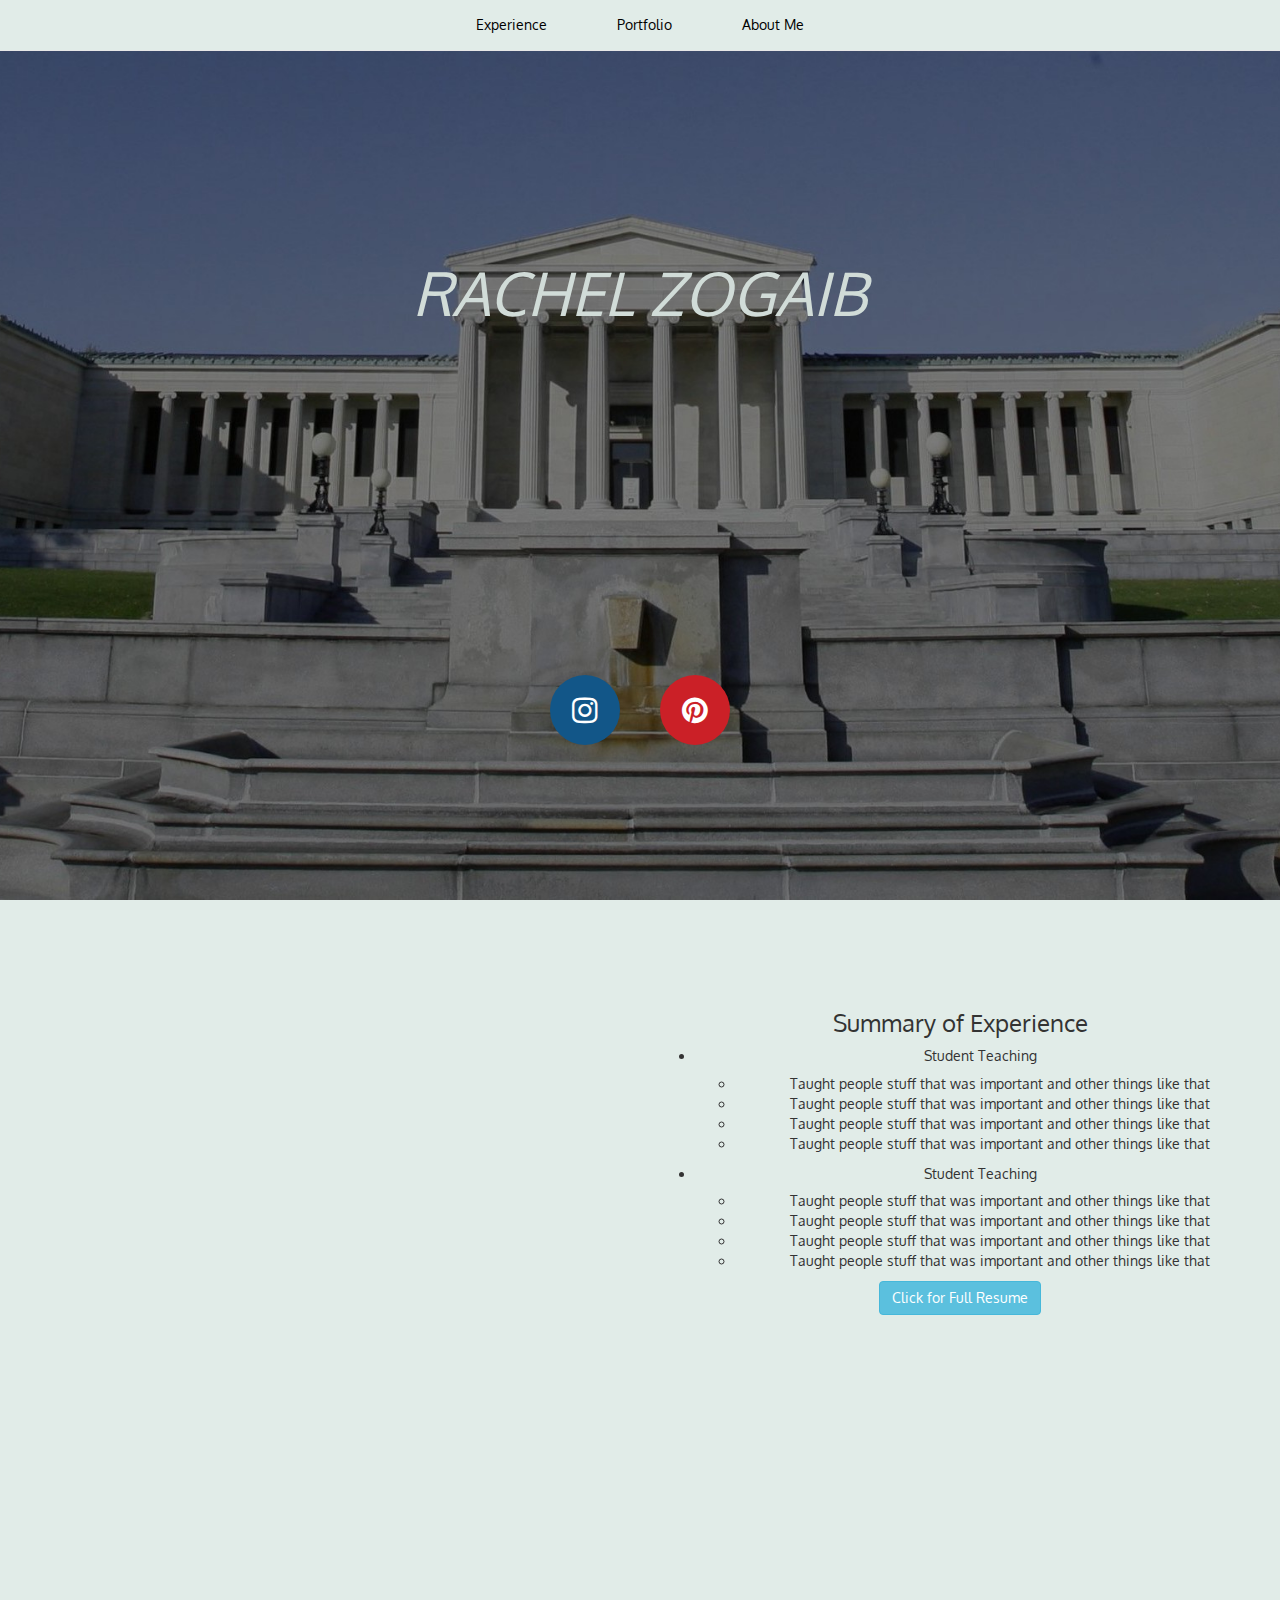
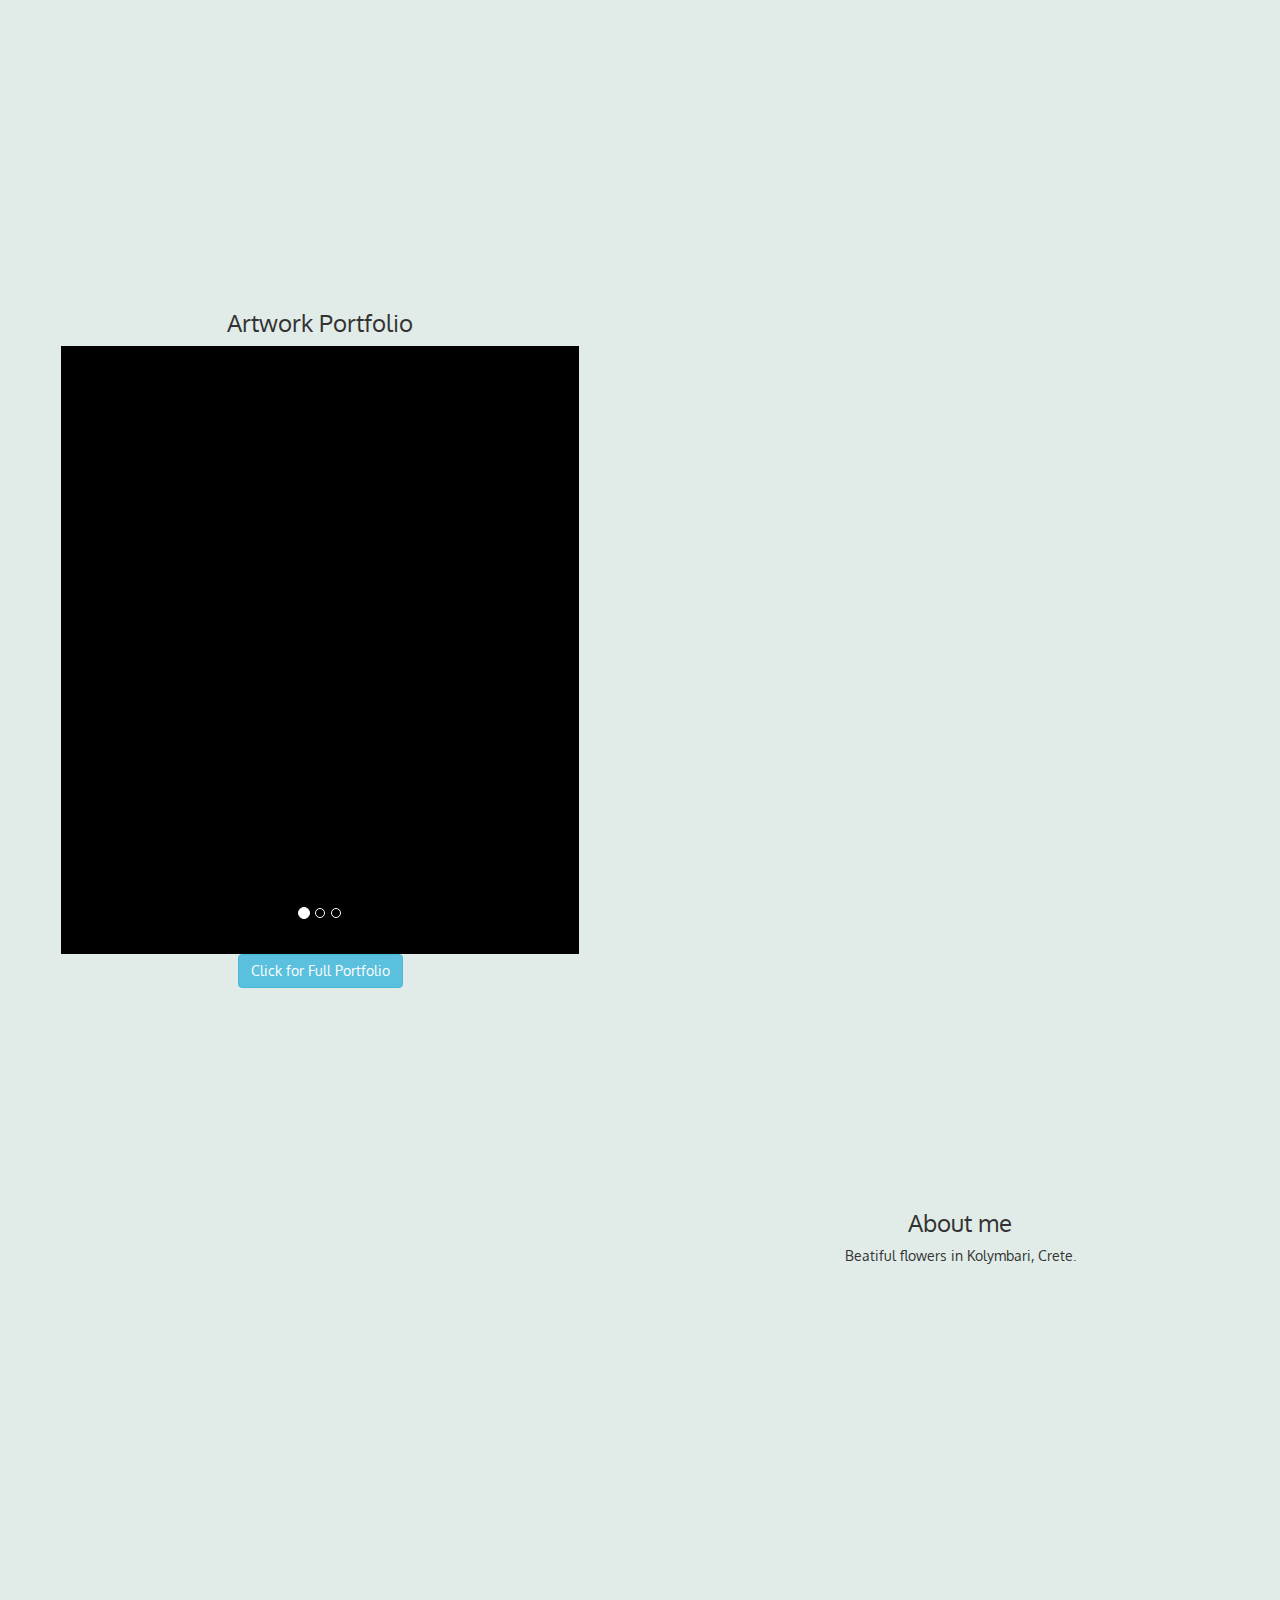
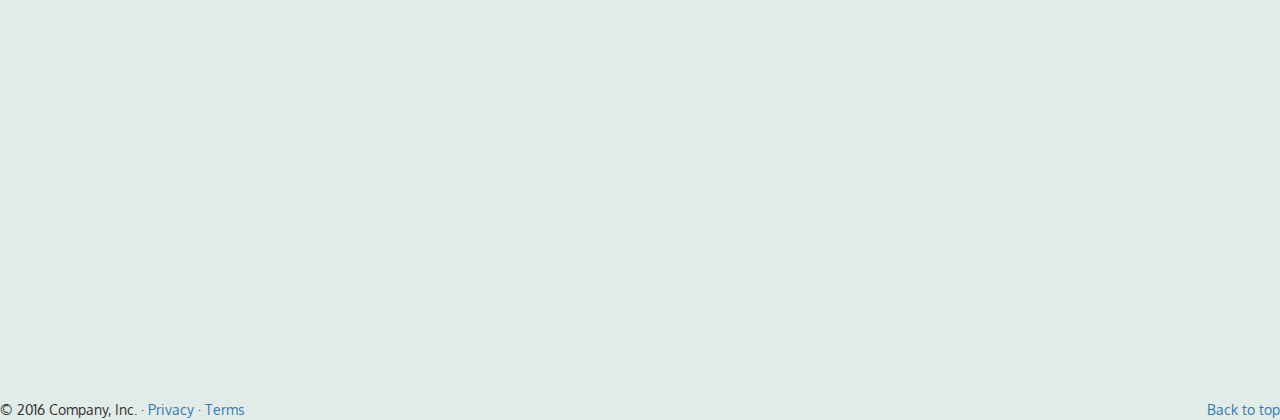
==== index.html @ 1dccd123 "asdf" ====
<!DOCTYPE html>
<html>
    <head>
        <meta charset="utf-8">
        <meta http-equiv="X-UA-Compatible" content="IE=edge">
        <meta name="viewport" content="width=device-width, initial-scale=1">
        <!-- The above 3 meta tags *must* come first in the head; any other head content must come *after* these tags -->
        <title>Rachel Zogaib</title>

        <!-- Bootstrap -->
        <link href="css/bootstrap.min.css" rel="stylesheet">
        <link href="css/main.css" rel="stylesheet">
        <link href="https://fonts.googleapis.com/css?family=Oxygen" rel="stylesheet">
        <link rel="stylesheet" href="https://cdnjs.cloudflare.com/ajax/libs/font-awesome/4.7.0/css/font-awesome.min.css">

    </head>

    <body>
        <nav class="navbar navbar-default navbar-fixed-top">
          <div class="container">
            <div id="navbar" class="navbar-collapse collapse">
                <ul class="nav navbar-nav">
                    <li><a href="#experience">Experience</a></li>
                    <li><a href="#portfolio">Portfolio</a></li>
                    <li><a href="#about">About Me</a></li>
                </ul>
            </div>
          </div>
        </nav>
        <div class="title-page">
            <div class="title-text"><i>RACHEL ZOGAIB</i></div>
            <div class="social-media">
                <a href="https://www.instagram.com/rachelzogaib/" class="fa fa-instagram"></a>
                <a href="https://www.pinterest.com/rachelzogaib/" class="fa fa-pinterest"></a>
            </div> 
        </div>

        <div class="separator col-md-10"></div>

        <div class="cd-fixed-bg cd-bg-1 col-md-6"></div>

        <div class="descriptions teaching-text col-md-6" id="experience">
            <h3>Summary of Experience</h3>
            <ul>
                <li>
                    <h5>Student Teaching</h5>
                    <ul>
                        <li>Taught people stuff that was important and other things like that</li>
                        <li>Taught people stuff that was important and other things like that</li>
                        <li>Taught people stuff that was important and other things like that</li>
                        <li>Taught people stuff that was important and other things like that</li>
                    </ul>
                </li>
                <li>
                    <h5>Student Teaching</h5>
                    <ul>
                        <li>Taught people stuff that was important and other things like that</li>
                        <li>Taught people stuff that was important and other things like that</li>
                        <li>Taught people stuff that was important and other things like that</li>
                        <li>Taught people stuff that was important and other things like that</li>
                    </ul>
                </li>
            </ul>
            <a href="media/aResume.pdf" class="btn btn-info resume" role="button">Click for Full Resume</a>
        </div>

        <div class="separator col-md-10"></div>

        <div class="cd-fixed-bg cd-bg-2 col-md-6" id="portfolio"></div>

        <div class="artwork-text col-md-6">
            <h3>Artwork Portfolio</h3>
            <div id="myCarousel" class="carousel slide" data-ride="carousel">
              <ol class="carousel-indicators">
                <li data-target="#myCarousel" data-slide-to="0" class="active"></li>
                <li data-target="#myCarousel" data-slide-to="1"></li>
                <li data-target="#myCarousel" data-slide-to="2"></li>
              </ol>

              <!-- Wrapper for slides -->
              <div class="carousel-inner" role="listbox">
                <div class="item active">
                  <img class="slider-image" src="images/artwork.jpg">
                </div>

                <div class="item">
                  <img class="slider-image" src="images/artwork1.jpg">
                </div>

                <div class="item">
                  <img class="slider-image" src="images/artwork2.jpg">
                </div>
              </div>
            </div>
            <a href="portfolio.html" class="btn btn-info portfolio" role="button">Click for Full Portfolio</a>
        </div>

        <div class="separator col-md-10"></div>

        <div class="cd-fixed-bg cd-bg-3 col-md-6"></div>

        <div class="bio-text col-md-6" id="about">
            <h3>About me</h3>
            <p>Beatiful flowers in Kolymbari, Crete.</p>
        </div>

        
        <footer>
            <p class="pull-right"><a href="#">Back to top</a></p>
            <p>&copy; 2016 Company, Inc. &middot; <a href="#">Privacy</a> &middot; <a href="#">Terms</a></p>
        </footer>

        </div> 

        <!-- jQuery (necessary for Bootstrap's JavaScript plugins) -->
        <script src="https://ajax.googleapis.com/ajax/libs/jquery/1.12.4/jquery.min.js"></script>
        <script src="https://npmcdn.com/tether@1.2.4/dist/js/tether.min.js"></script>
        <!-- Include all compiled plugins (below), or include individual files as needed -->
        <script src="js/bootstrap.min.js"></script>
        <script src="js/main.js"></script>

    </body>

</html>
---- css/main.css ----
body, html {
    /* important */
    height: 100%;
    font-family: 'Oxygen', sans-serif;
    background-color: #E1ECE8;
}

.navbar .navbar-default .navbar-fixed-top{
    background-color: #E1ECE8 !important;
    border: 0px;
}

.container {
    width: 100% !important; 
    background-color: #E1ECE8 !important;
}

.navbar .navbar-collapse {
    background-color: #E1ECE8 !important;;
  text-align: center;
}

.navbar .navbar-nav {
    background-color: #E1ECE8 !important;;
  display: inline-block;
  float: none;
  vertical-align: top;
}

.nav li a {
    color: #000 !important;
    margin-left: 20px;
    margin-right: 20px;
}

.resume {
    bottom: 0;
 
}

.title-page {
    background: url("../images/albright-knox.jpg") no-repeat center;
    background-size: cover;
    background-attachment: fixed;
    width: 100%;
    height: 100%;
    position: relative;
}

.title-text {
  position: absolute;
  font-size: 60px;
  color: #d1dCd8;
  top: 50%; left: 50%;
  transform: translate(-50%,-50%);
  text-align: center;
  width: 100%;
  height: 400px;
}


.separator {
    width: 100%;
    height: 10%;
    background-color: #E1ECE8;
    position: relative;
}

.descriptions {
    height: 100%;
}


.cd-fixed-bg {
    background-size: contain;
    background-attachment: fixed;
    background-repeat: no-repeat;
    width: 50%;
    height: 90%;
}
 
.cd-fixed-bg.cd-bg-1 {
    background-image: url("../images/teaching.jpg");
    float: left;
}

.cd-fixed-bg.cd-bg-2 {
    background-image: url("../images/artwork.jpg");
    float: right;
}

.cd-fixed-bg.cd-bg-3 {
    background-image: url("../images/biography.jpg");
    float: left;
}

.teaching-text {
    float: right;
    text-align: center;
    height: 90%;
}

.artwork-text {
    float: left;
    text-align: center;
    height: 90%;
}

.bio-text {
    float: right;
    text-align: center;
    height: 90%;
}

#myCarousel {
    height: 75%;
    width: 85%;
    margin: 0 auto;
    background-color: #000;
    padding-bottom: 10px;
}

.carousel-inner {
     height: auto;
     width: inherit;
}

.carousel img {
  position: absolute;
  top: 0;
  left: 0;
  min-width: 100%;
  height: 500px;
  max-width: none;
}

.cd-scrolling-bg {
    min-height: 100%;
}

.social-media {
    position: absolute;
    width: 100%;
    bottom: 0;
    display: flex;
    justify-content: center;
    padding-bottom: 150px;
}

.fa {
  padding: 20px;
  font-size: 30px !important;;
  width: 70px;
  text-align: center;
  text-decoration: none;
  margin: 5px 20px;
  border-radius: 50%;
}

.fa:hover {
    opacity: 0.7;
    text-decoration: none !important;
    color: #fff;
}


.fa-instagram {
  background: #125688;
  color: white;
}

.fa-pinterest {
  background: #cb2027;
  color: white;
}
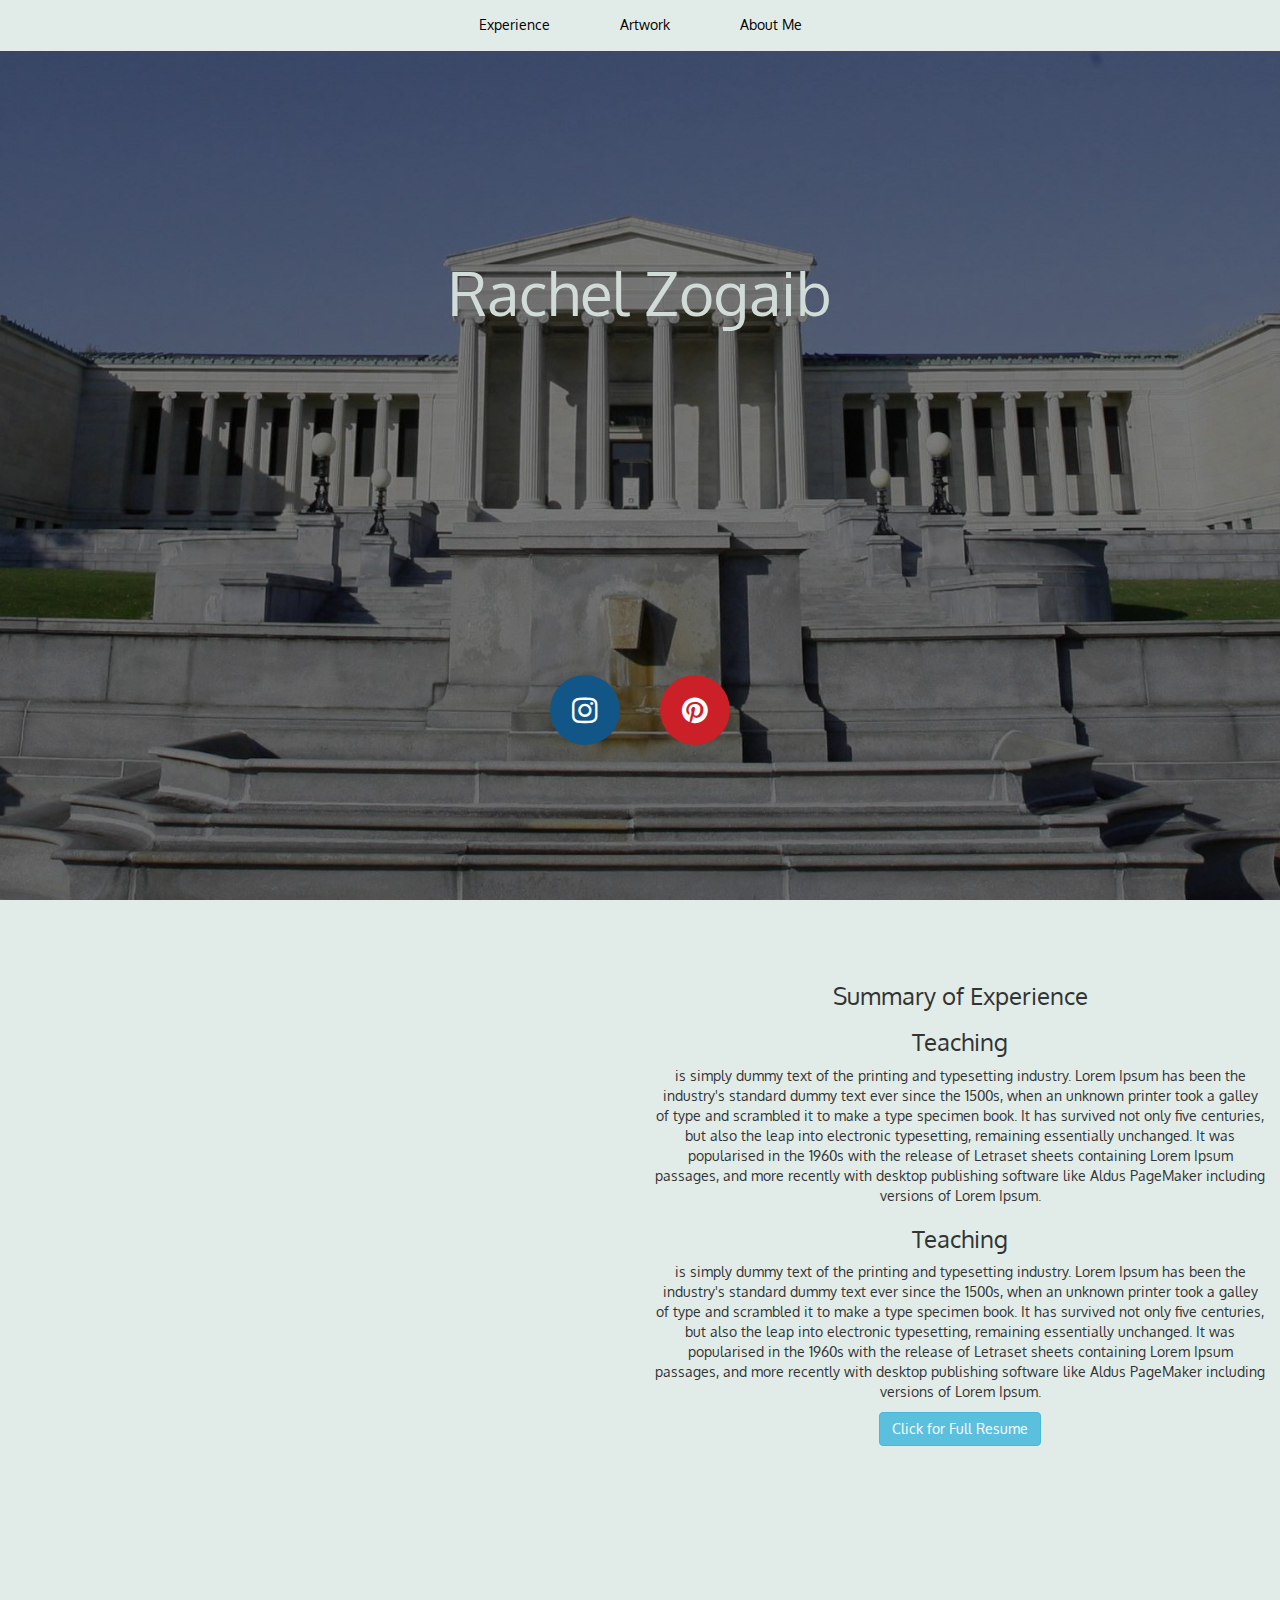
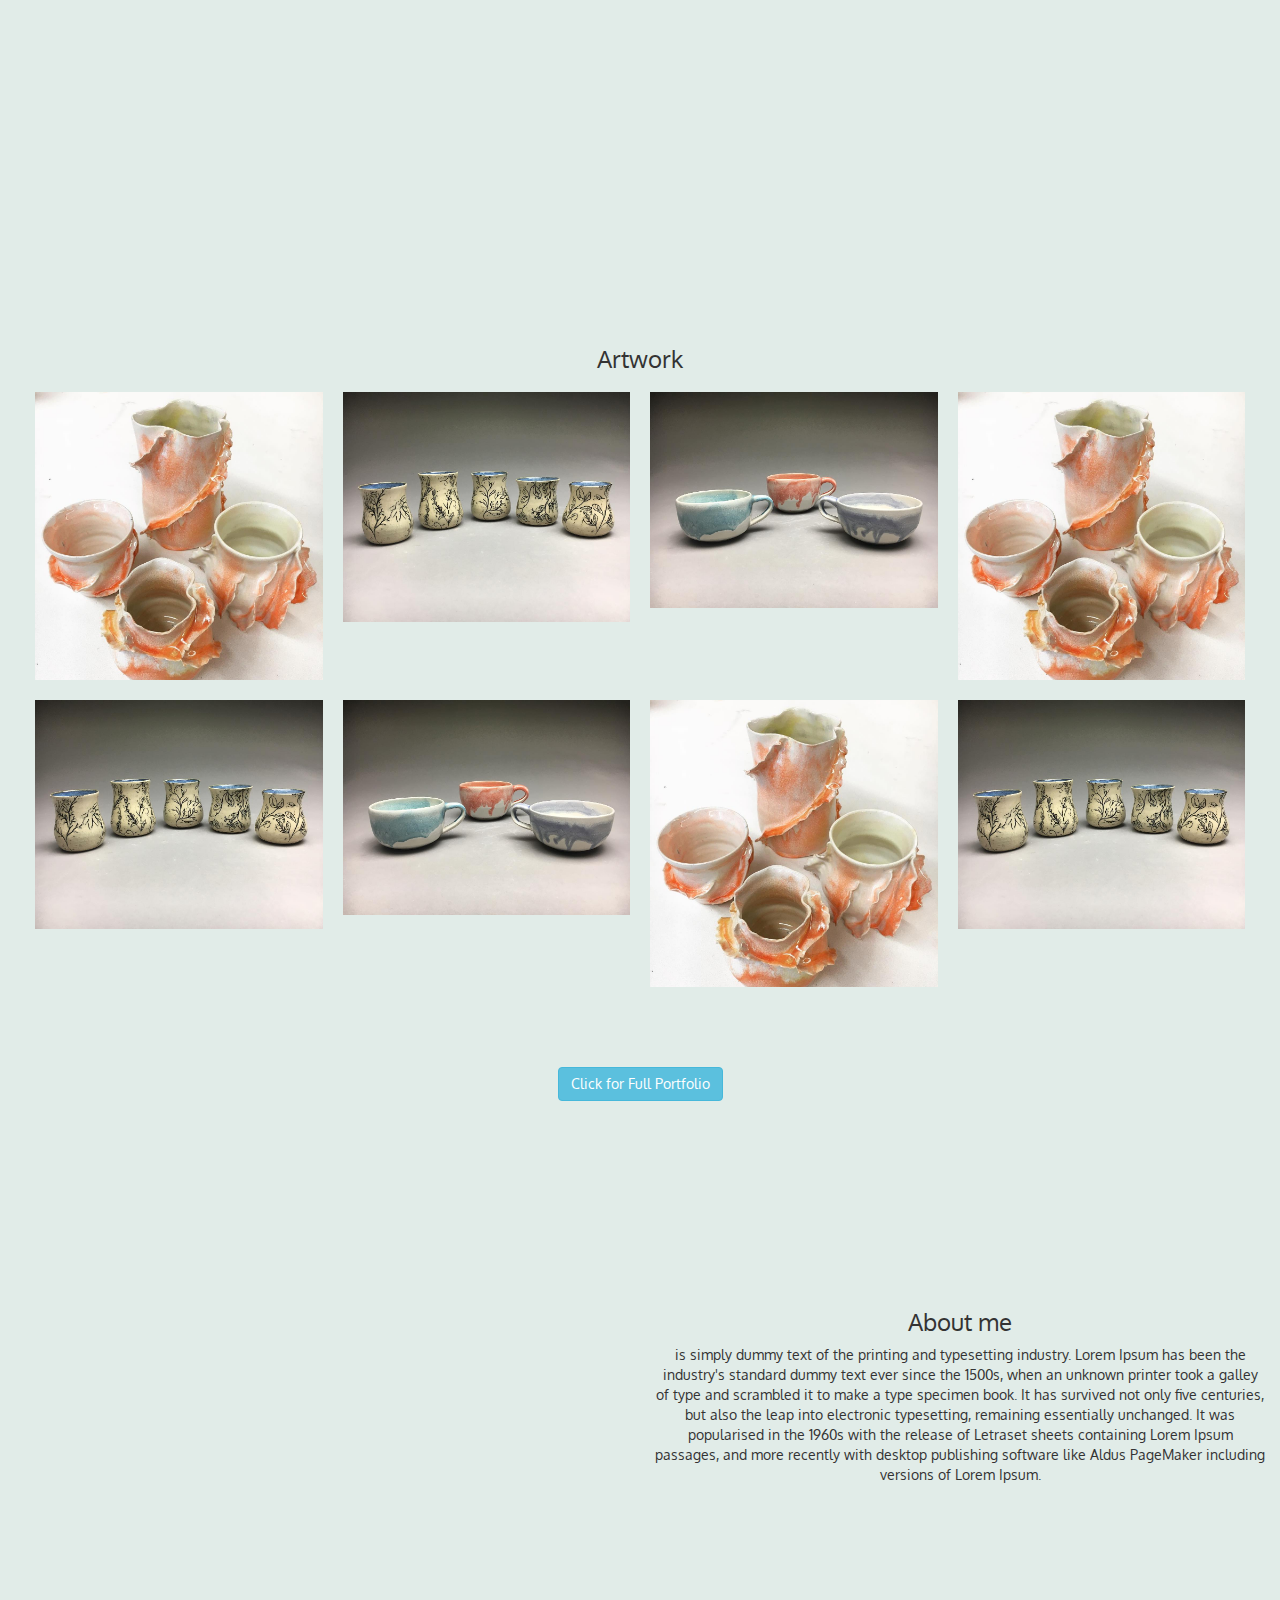
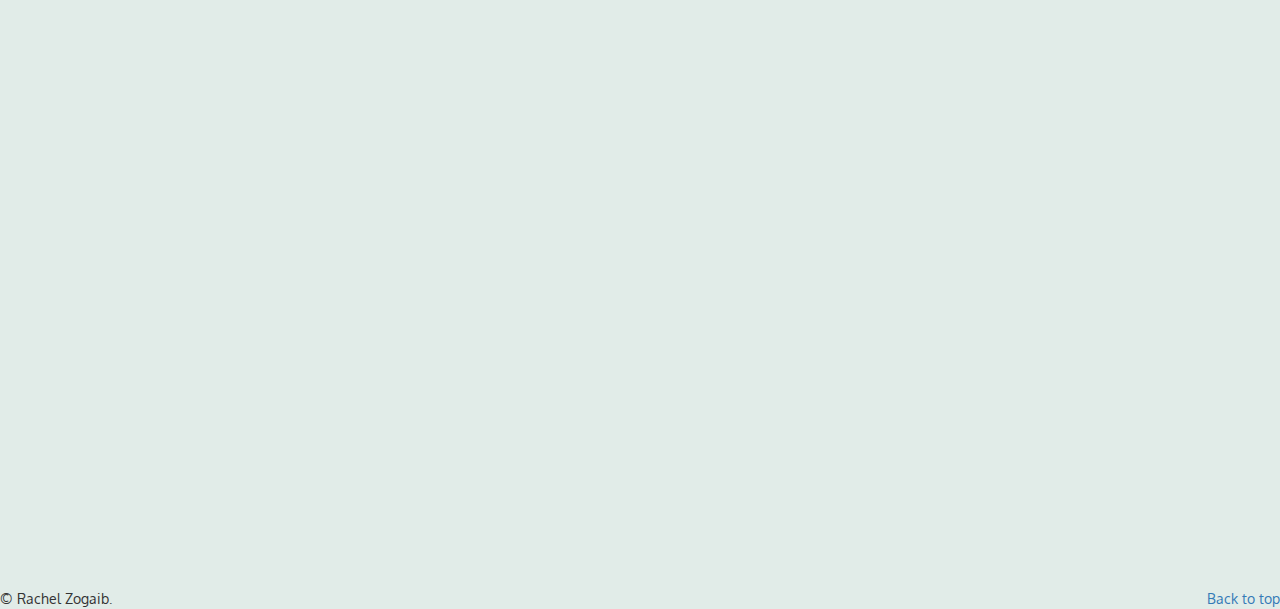
==== commit 8927ee2f: "less-rough draft" ====
--- a/index.html
+++ b/index.html
@@ -15,108 +15,121 @@
 
     </head>
 
-    <body>
-        <nav class="navbar navbar-default navbar-fixed-top">
+    <body id="page-top" data-spy="scroll" data-target=".navbar-fixed-top" class="no-touch">
+        <nav class="navbar navbar-default navbar-fixed-top" role="navigation">
           <div class="container">
-            <div id="navbar" class="navbar-collapse collapse">
+            <div id="navbar" class="navbar-collapse collapse page-scroll">
                 <ul class="nav navbar-nav">
-                    <li><a href="#experience">Experience</a></li>
-                    <li><a href="#portfolio">Portfolio</a></li>
-                    <li><a href="#about">About Me</a></li>
+                    <li class="hidden"><a href="#page-top" class="page-scroll"></a></li>
+                    <li class="experience"><a href="#experience" class="page-scroll">Experience</a></li>
+                    <li class="portfolio"><a href="#portfolio" class="page-scroll">Artwork</a></li>
+                    <li class="about"><a href="#about" class="page-scroll">About Me</a></li>
                 </ul>
             </div>
           </div>
         </nav>
         <div class="title-page">
-            <div class="title-text"><i>RACHEL ZOGAIB</i></div>
+            <div class="title-text">Rachel Zogaib</div>
             <div class="social-media">
                 <a href="https://www.instagram.com/rachelzogaib/" class="fa fa-instagram"></a>
                 <a href="https://www.pinterest.com/rachelzogaib/" class="fa fa-pinterest"></a>
             </div> 
         </div>
 
-        <div class="separator col-md-10"></div>
+        <div class="separator col-md-10" id="experience"></div>
 
         <div class="cd-fixed-bg cd-bg-1 col-md-6"></div>
 
-        <div class="descriptions teaching-text col-md-6" id="experience">
+        <div class="descriptions teaching-text col-md-6">
             <h3>Summary of Experience</h3>
-            <ul>
-                <li>
-                    <h5>Student Teaching</h5>
-                    <ul>
-                        <li>Taught people stuff that was important and other things like that</li>
-                        <li>Taught people stuff that was important and other things like that</li>
-                        <li>Taught people stuff that was important and other things like that</li>
-                        <li>Taught people stuff that was important and other things like that</li>
-                    </ul>
-                </li>
-                <li>
-                    <h5>Student Teaching</h5>
-                    <ul>
-                        <li>Taught people stuff that was important and other things like that</li>
-                        <li>Taught people stuff that was important and other things like that</li>
-                        <li>Taught people stuff that was important and other things like that</li>
-                        <li>Taught people stuff that was important and other things like that</li>
-                    </ul>
-                </li>
-            </ul>
+            <div>
+                <h3>Teaching</h3>
+                <p>is simply dummy text of the printing and typesetting industry. Lorem Ipsum has been the industry's standard dummy text ever since the 1500s, when an unknown printer took a galley of type and scrambled it to make a type specimen book. It has survived not only five centuries, but also the leap into electronic typesetting, remaining essentially unchanged. It was popularised in the 1960s with the release of Letraset sheets containing Lorem Ipsum passages, and more recently with desktop publishing software like Aldus PageMaker including versions of Lorem Ipsum.</p>
+                <h3>Teaching</h3>
+                <p>is simply dummy text of the printing and typesetting industry. Lorem Ipsum has been the industry's standard dummy text ever since the 1500s, when an unknown printer took a galley of type and scrambled it to make a type specimen book. It has survived not only five centuries, but also the leap into electronic typesetting, remaining essentially unchanged. It was popularised in the 1960s with the release of Letraset sheets containing Lorem Ipsum passages, and more recently with desktop publishing software like Aldus PageMaker including versions of Lorem Ipsum.</p>
+            </div>
             <a href="media/aResume.pdf" class="btn btn-info resume" role="button">Click for Full Resume</a>
         </div>
 
-        <div class="separator col-md-10"></div>
+        <div class="separator col-md-10" id="portfolio"></div>
 
-        <div class="cd-fixed-bg cd-bg-2 col-md-6" id="portfolio"></div>
-
-        <div class="artwork-text col-md-6">
-            <h3>Artwork Portfolio</h3>
-            <div id="myCarousel" class="carousel slide" data-ride="carousel">
-              <ol class="carousel-indicators">
-                <li data-target="#myCarousel" data-slide-to="0" class="active"></li>
-                <li data-target="#myCarousel" data-slide-to="1"></li>
-                <li data-target="#myCarousel" data-slide-to="2"></li>
-              </ol>
-
-              <!-- Wrapper for slides -->
-              <div class="carousel-inner" role="listbox">
-                <div class="item active">
-                  <img class="slider-image" src="images/artwork.jpg">
+        <div class="artwork-text col-md-10">
+            <h3>Artwork</h3>
+            <div class="artwork no-touch wrap">
+                <!-- Define all of the tiles: -->
+                <div class="box">
+                  <div class="boxInner">
+                    <img src="images/artwork.jpg"/>
+                    <div class="titleBox">Ceramic stuff and other stuff</div>
+                  </div>
                 </div>
-
-                <div class="item">
-                  <img class="slider-image" src="images/artwork1.jpg">
+                <div class="box">
+                  <div class="boxInner">
+                    <img src="images/artwork1.jpg"/>
+                    <div class="titleBox">Ceramic stuff and other stuff</div>
+                  </div>
                 </div>
-
-                <div class="item">
-                  <img class="slider-image" src="images/artwork2.jpg">
+                <div class="box">
+                  <div class="boxInner">
+                    <img src="images/artwork2.jpg"/>
+                    <div class="titleBox">Ceramic stuff and other stuff</div>
+                  </div>
                 </div>
-              </div>
+                <div class="box">
+                  <div class="boxInner">
+                    <img src="images/artwork.jpg"/>
+                    <div class="titleBox">Ceramic stuff and other stuff</div>
+                  </div>
+                </div>
+                <div class="box">
+                  <div class="boxInner">
+                    <img src="images/artwork1.jpg"/>
+                    <div class="titleBox">Ceramic stuff and other stuff</div>
+                  </div>
+                </div>
+                <div class="box">
+                  <div class="boxInner">
+                    <img src="images/artwork2.jpg"/>
+                    <div class="titleBox">Ceramic stuff and other stuff</div>
+                  </div>
+                </div>
+                <div class="box">
+                  <div class="boxInner">
+                    <img src="images/artwork.jpg"/>
+                    <div class="titleBox">Ceramic stuff and other stuff</div>
+                  </div>
+                </div>
+                <div class="box">
+                  <div class="boxInner">
+                    <img src="images/artwork1.jpg"/>
+                    <div class="titleBox">Ceramic stuff and other stuff</div>
+                  </div>
+                </div>
             </div>
             <a href="portfolio.html" class="btn btn-info portfolio" role="button">Click for Full Portfolio</a>
         </div>
 
-        <div class="separator col-md-10"></div>
+        <div class="separator col-md-10" id="about"></div>
 
         <div class="cd-fixed-bg cd-bg-3 col-md-6"></div>
 
-        <div class="bio-text col-md-6" id="about">
+        <div class="bio-text col-md-6">
             <h3>About me</h3>
-            <p>Beatiful flowers in Kolymbari, Crete.</p>
+            <p>is simply dummy text of the printing and typesetting industry. Lorem Ipsum has been the industry's standard dummy text ever since the 1500s, when an unknown printer took a galley of type and scrambled it to make a type specimen book. It has survived not only five centuries, but also the leap into electronic typesetting, remaining essentially unchanged. It was popularised in the 1960s with the release of Letraset sheets containing Lorem Ipsum passages, and more recently with desktop publishing software like Aldus PageMaker including versions of Lorem Ipsum.</p>
         </div>
 
         
         <footer>
             <p class="pull-right"><a href="#">Back to top</a></p>
-            <p>&copy; 2016 Company, Inc. &middot; <a href="#">Privacy</a> &middot; <a href="#">Terms</a></p>
+            <p>&copy; Rachel Zogaib.</p>
         </footer>
 
         </div> 
 
-        <!-- jQuery (necessary for Bootstrap's JavaScript plugins) -->
         <script src="https://ajax.googleapis.com/ajax/libs/jquery/1.12.4/jquery.min.js"></script>
         <script src="https://npmcdn.com/tether@1.2.4/dist/js/tether.min.js"></script>
-        <!-- Include all compiled plugins (below), or include individual files as needed -->
         <script src="js/bootstrap.min.js"></script>
+        <script src="js/jquery.easing.min.js"></script>
         <script src="js/main.js"></script>
 
     </body>
--- a/css/main.css
+++ b/css/main.css
@@ -6,22 +6,19 @@
 }
 
 .navbar .navbar-default .navbar-fixed-top{
-    background-color: #E1ECE8 !important;
     border: 0px;
 }
 
 .container {
-    width: 100% !important; 
-    background-color: #E1ECE8 !important;
+    width: 100%; 
+    background-color: #E1ECE8;
 }
 
 .navbar .navbar-collapse {
-    background-color: #E1ECE8 !important;;
   text-align: center;
 }
 
 .navbar .navbar-nav {
-    background-color: #E1ECE8 !important;;
   display: inline-block;
   float: none;
   vertical-align: top;
@@ -31,6 +28,10 @@
     color: #000 !important;
     margin-left: 20px;
     margin-right: 20px;
+}
+
+.navbar-default .navbar-nav>.active>a {
+  background-color: #c1cCc8 !important;
 }
 
 .resume {
@@ -61,7 +62,7 @@
 
 .separator {
     width: 100%;
-    height: 10%;
+    height: 7%;
     background-color: #E1ECE8;
     position: relative;
 }
@@ -76,7 +77,7 @@
     background-attachment: fixed;
     background-repeat: no-repeat;
     width: 50%;
-    height: 90%;
+    height: 100%;
 }
  
 .cd-fixed-bg.cd-bg-1 {
@@ -84,11 +85,6 @@
     float: left;
 }
 
-.cd-fixed-bg.cd-bg-2 {
-    background-image: url("../images/artwork.jpg");
-    float: right;
-}
-
 .cd-fixed-bg.cd-bg-3 {
     background-image: url("../images/biography.jpg");
     float: left;
@@ -97,41 +93,23 @@
 .teaching-text {
     float: right;
     text-align: center;
-    height: 90%;
+    height: 100%;
 }
 
 .artwork-text {
-    float: left;
+    width: 100%;
     text-align: center;
-    height: 90%;
+    height: 100%;
+}
+
+.artwork {
+    height: 75%;
 }
 
 .bio-text {
     float: right;
     text-align: center;
-    height: 90%;
-}
-
-#myCarousel {
-    height: 75%;
-    width: 85%;
-    margin: 0 auto;
-    background-color: #000;
-    padding-bottom: 10px;
-}
-
-.carousel-inner {
-     height: auto;
-     width: inherit;
-}
-
-.carousel img {
-  position: absolute;
-  top: 0;
-  left: 0;
-  min-width: 100%;
-  height: 500px;
-  max-width: none;
+    height: 100%;
 }
 
 .cd-scrolling-bg {
@@ -173,3 +151,76 @@
   background: #cb2027;
   color: white;
 }
+
+/* Images */
+
+.wrap {
+  overflow: auto;
+  margin: 10px;
+}
+
+.box {
+  float: left;
+  position: relative;
+  width: 20%;
+  padding-bottom: 20%;
+}
+.boxInner {
+  position: absolute;
+  left: 10px;
+  right: 10px;
+  top: 10px;
+  bottom: 10px;
+  overflow: hidden;
+}
+.boxInner img {
+  width: 100%;
+}
+.boxInner .titleBox {
+  position: absolute;
+  bottom: 0;
+  left: 0;
+  right: 0;
+  margin-bottom: -50px;
+  background: #000;
+  background: rgba(0, 0, 0, 0.5);
+  color: #FFF;
+  padding: 10px;
+  text-align: center;
+  -webkit-transition: all 0.3s ease-out;
+  -moz-transition: all 0.3s ease-out;
+  -o-transition: all 0.3s ease-out;
+  transition: all 0.3s ease-out;
+}
+body.no-touch .boxInner:hover .titleBox, body.touch .boxInner.touchFocus .titleBox {
+  margin-bottom: 0;
+}
+@media only screen and (max-width : 480px) {
+  /* Smartphone view: 1 tile */
+  .box {
+    width: 100%;
+    padding-bottom: 100%;
+  }
+}
+@media only screen and (max-width : 650px) and (min-width : 481px) {
+  /* Tablet view: 2 tiles */
+  .box {
+    width: 50%;
+    padding-bottom: 50%;
+  }
+}
+@media only screen and (max-width : 1050px) and (min-width : 651px) {
+  /* Small desktop / ipad view: 3 tiles */
+  .box {
+    width: 33.3%;
+    padding-bottom: 33.3%;
+  }
+}
+@media only screen and (max-width : 1290px) and (min-width : 1051px) {
+  /* Medium desktop: 4 tiles */
+  .box {
+    width: 25%;
+    padding-bottom: 25%;
+  }
+}
+
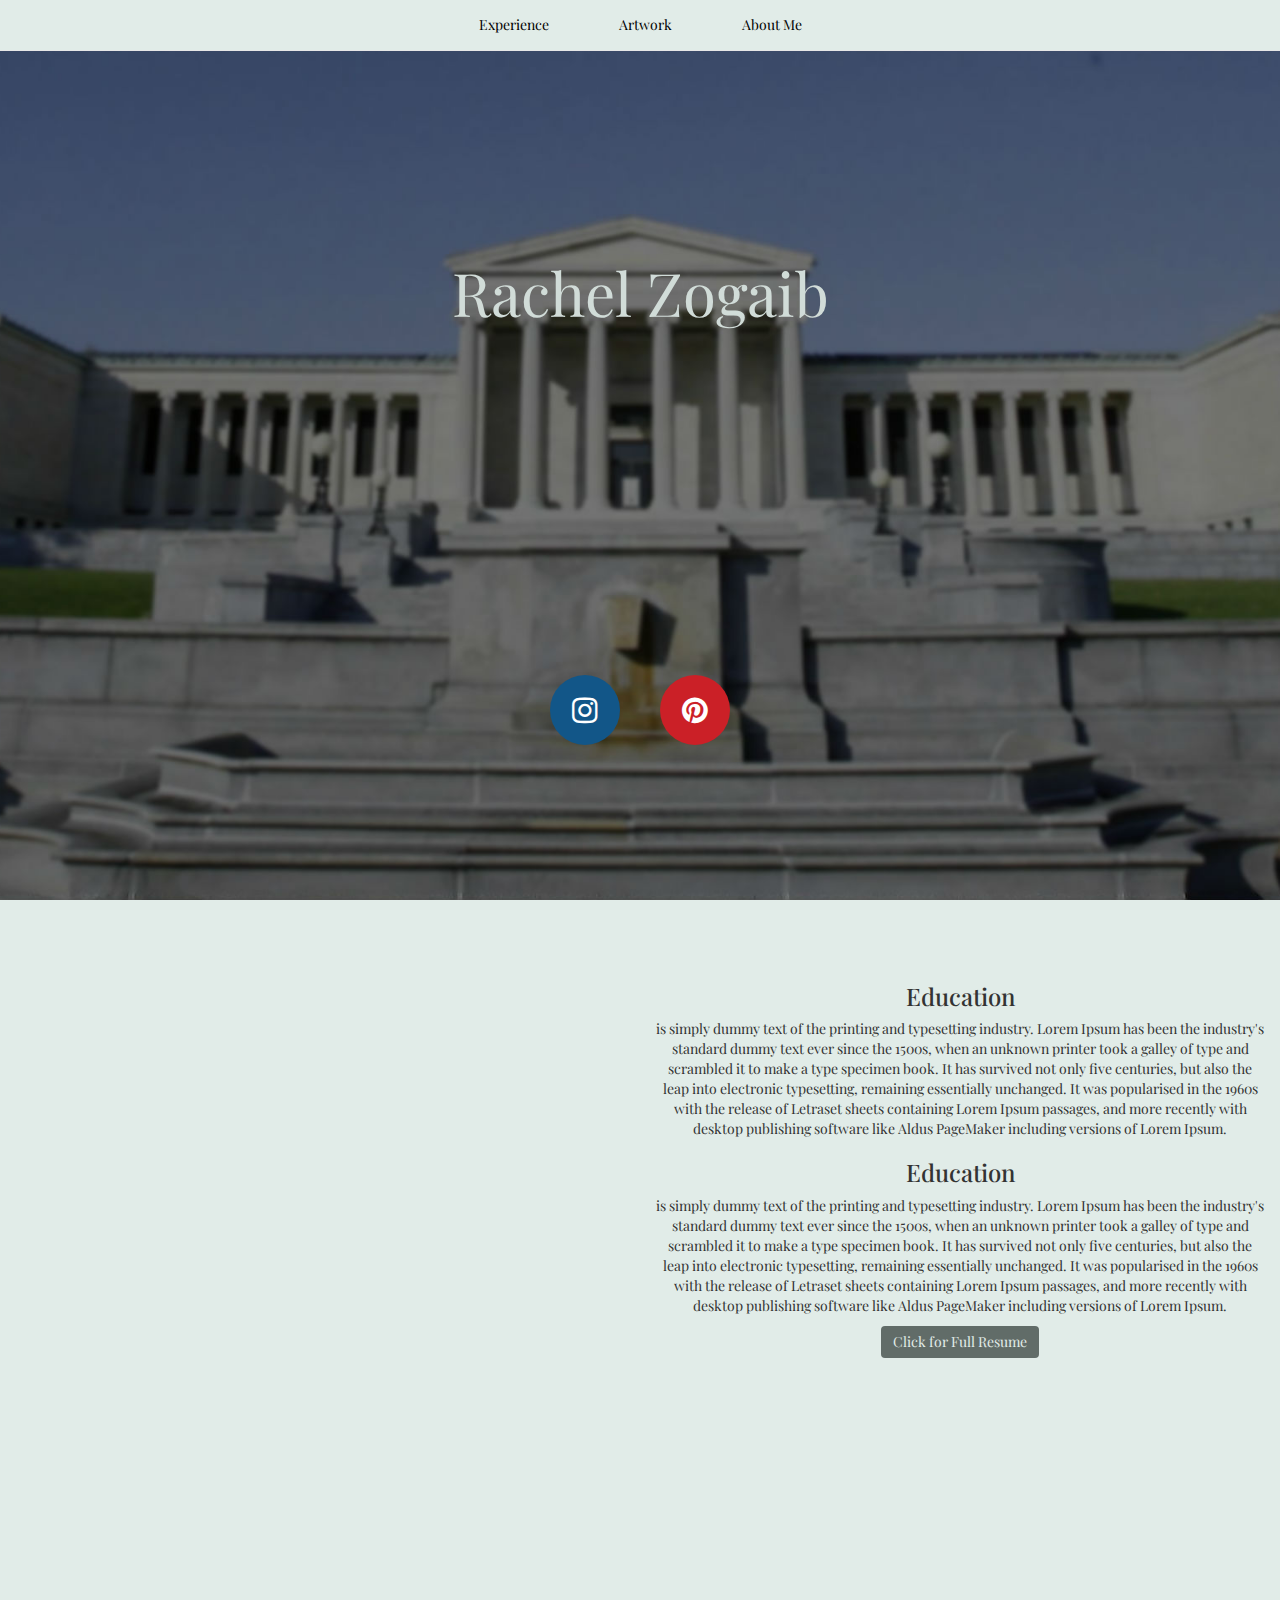
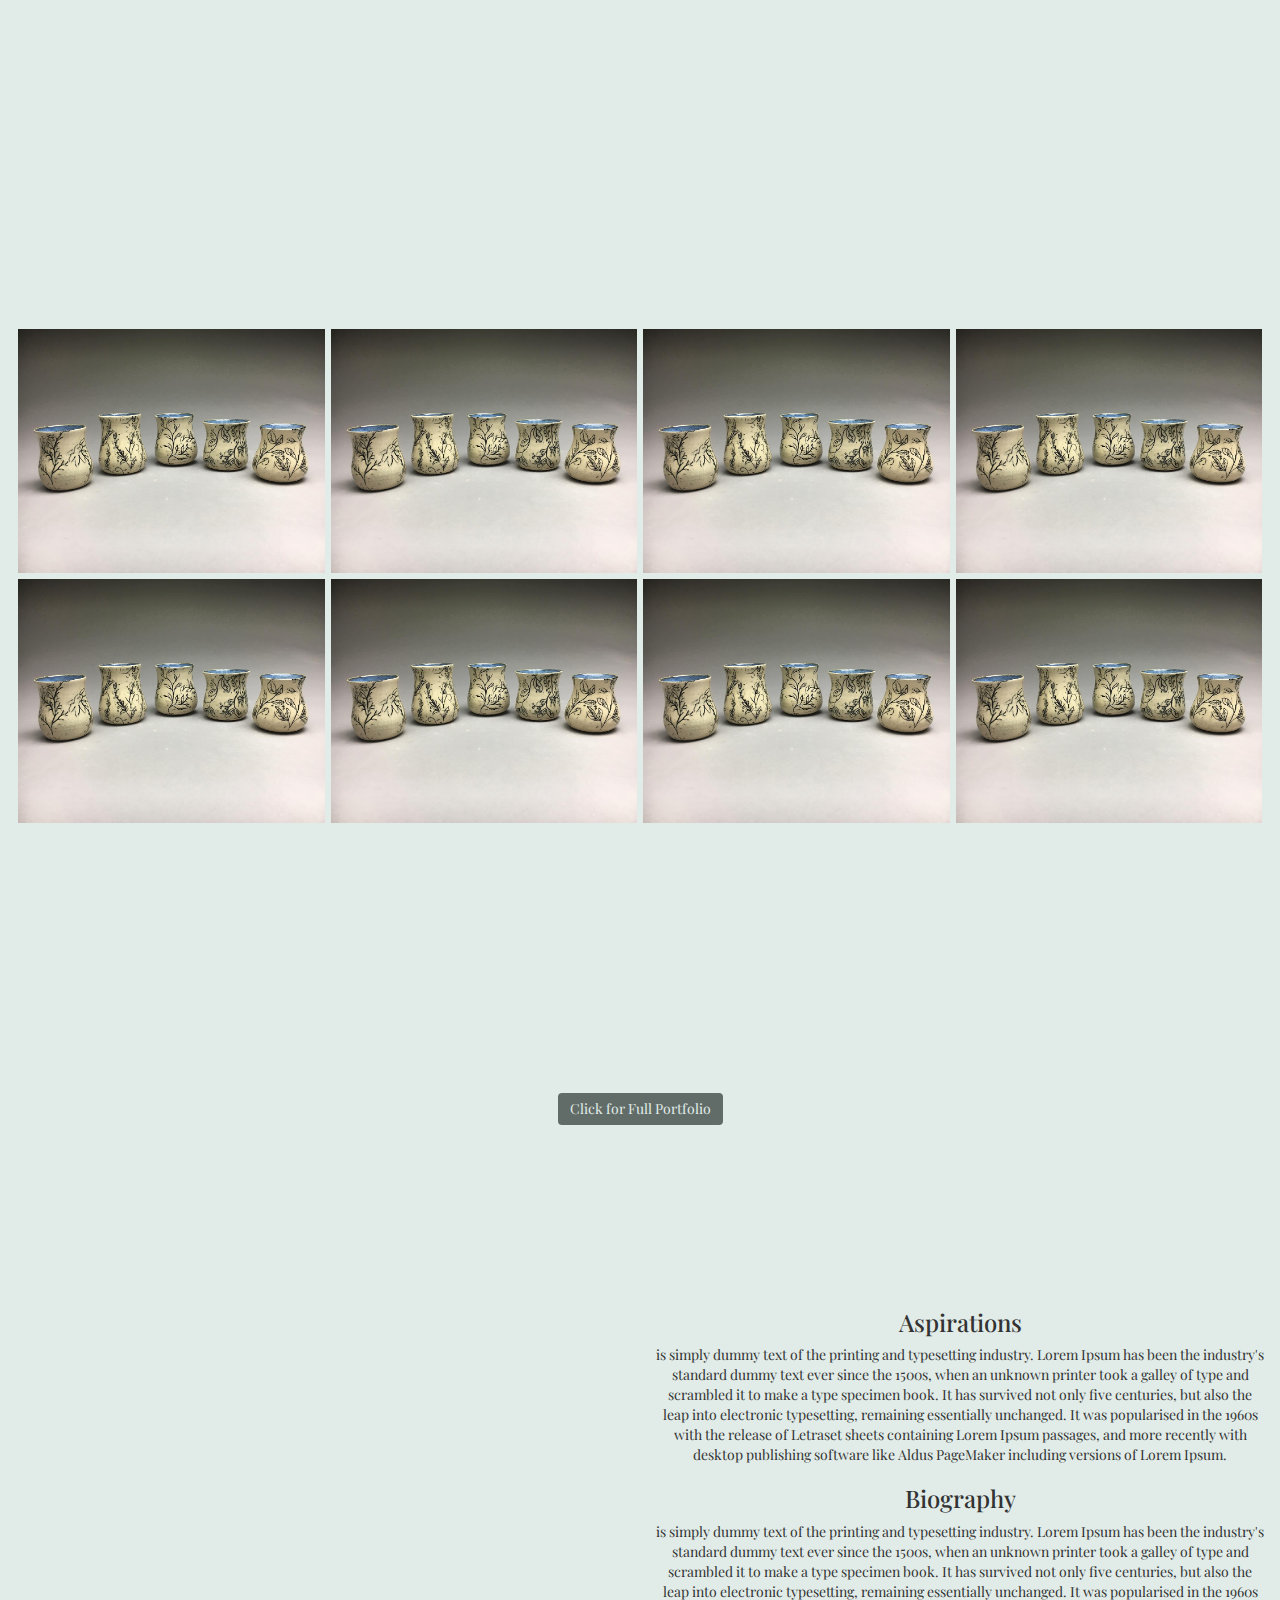
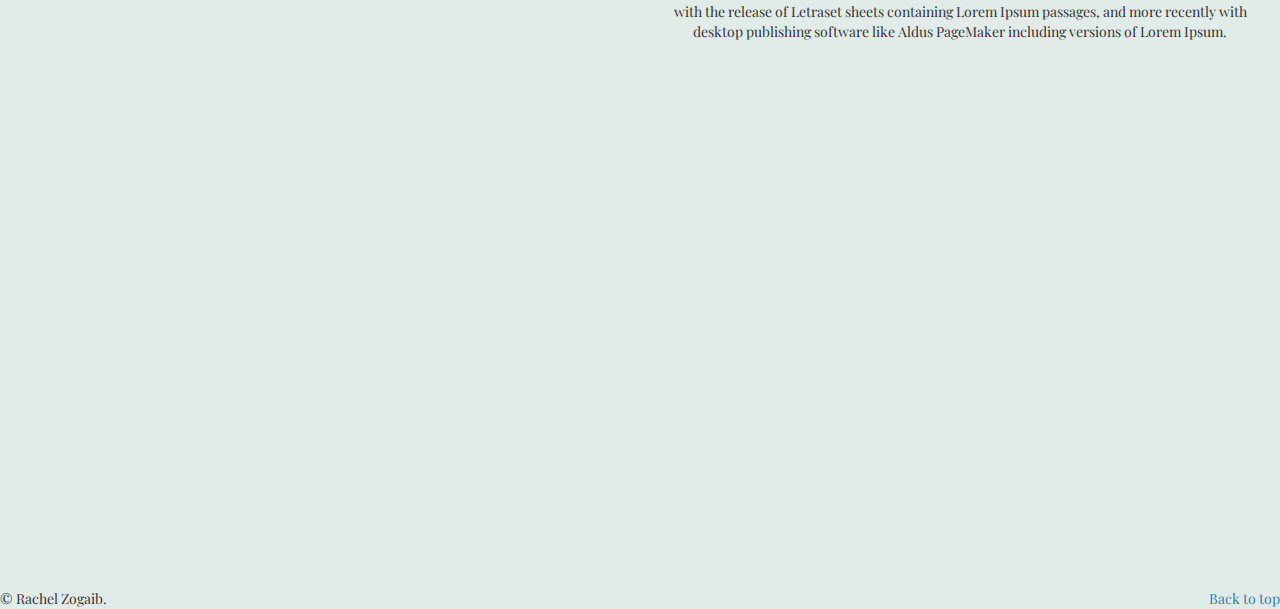
==== commit 409679e1: "Rough Draft 3" ====
--- a/index.html
+++ b/index.html
@@ -11,6 +11,8 @@
         <link href="css/bootstrap.min.css" rel="stylesheet">
         <link href="css/main.css" rel="stylesheet">
         <link href="https://fonts.googleapis.com/css?family=Oxygen" rel="stylesheet">
+        <link href="https://fonts.googleapis.com/css?family=Bree+Serif" rel="stylesheet">
+        <link href="https://fonts.googleapis.com/css?family=Playfair+Display" rel="stylesheet">
         <link rel="stylesheet" href="https://cdnjs.cloudflare.com/ajax/libs/font-awesome/4.7.0/css/font-awesome.min.css">
 
     </head>
@@ -41,72 +43,70 @@
         <div class="cd-fixed-bg cd-bg-1 col-md-6"></div>
 
         <div class="descriptions teaching-text col-md-6">
-            <h3>Summary of Experience</h3>
             <div>
-                <h3>Teaching</h3>
+                <h3>Education</h3>
                 <p>is simply dummy text of the printing and typesetting industry. Lorem Ipsum has been the industry's standard dummy text ever since the 1500s, when an unknown printer took a galley of type and scrambled it to make a type specimen book. It has survived not only five centuries, but also the leap into electronic typesetting, remaining essentially unchanged. It was popularised in the 1960s with the release of Letraset sheets containing Lorem Ipsum passages, and more recently with desktop publishing software like Aldus PageMaker including versions of Lorem Ipsum.</p>
-                <h3>Teaching</h3>
+                <h3>Education</h3>
                 <p>is simply dummy text of the printing and typesetting industry. Lorem Ipsum has been the industry's standard dummy text ever since the 1500s, when an unknown printer took a galley of type and scrambled it to make a type specimen book. It has survived not only five centuries, but also the leap into electronic typesetting, remaining essentially unchanged. It was popularised in the 1960s with the release of Letraset sheets containing Lorem Ipsum passages, and more recently with desktop publishing software like Aldus PageMaker including versions of Lorem Ipsum.</p>
             </div>
-            <a href="media/aResume.pdf" class="btn btn-info resume" role="button">Click for Full Resume</a>
+            <a href="media/aResume.pdf" class="btn resume" role="button">Click for Full Resume</a>
         </div>
 
         <div class="separator col-md-10" id="portfolio"></div>
 
         <div class="artwork-text col-md-10">
-            <h3>Artwork</h3>
-            <div class="artwork no-touch wrap">
+            <div class="artwork no-touch grid">
                 <!-- Define all of the tiles: -->
-                <div class="box">
-                  <div class="boxInner">
-                    <img src="images/artwork.jpg"/>
-                    <div class="titleBox">Ceramic stuff and other stuff</div>
-                  </div>
-                </div>
-                <div class="box">
+                <div class="box grid-item">
                   <div class="boxInner">
                     <img src="images/artwork1.jpg"/>
                     <div class="titleBox">Ceramic stuff and other stuff</div>
                   </div>
                 </div>
-                <div class="box">
-                  <div class="boxInner">
-                    <img src="images/artwork2.jpg"/>
-                    <div class="titleBox">Ceramic stuff and other stuff</div>
-                  </div>
-                </div>
-                <div class="box">
-                  <div class="boxInner">
-                    <img src="images/artwork.jpg"/>
-                    <div class="titleBox">Ceramic stuff and other stuff</div>
-                  </div>
-                </div>
-                <div class="box">
+                <div class="box grid-item">
                   <div class="boxInner">
                     <img src="images/artwork1.jpg"/>
                     <div class="titleBox">Ceramic stuff and other stuff</div>
                   </div>
                 </div>
-                <div class="box">
+                <div class="box grid-item">
                   <div class="boxInner">
-                    <img src="images/artwork2.jpg"/>
+                    <img src="images/artwork1.jpg"/>
                     <div class="titleBox">Ceramic stuff and other stuff</div>
                   </div>
                 </div>
-                <div class="box">
+                <div class="box grid-item">
                   <div class="boxInner">
-                    <img src="images/artwork.jpg"/>
+                    <img src="images/artwork1.jpg"/>
                     <div class="titleBox">Ceramic stuff and other stuff</div>
                   </div>
                 </div>
-                <div class="box">
+                <div class="box grid-item">
+                  <div class="boxInner">
+                    <img src="images/artwork1.jpg"/>
+                    <div class="titleBox">Ceramic stuff and other stuff</div>
+                  </div>
+                </div>
+                <div class="box grid-item">
+                  <div class="boxInner">
+                    <img src="images/artwork1.jpg"/>
+                    <div class="titleBox">Ceramic stuff and other stuff</div>
+                  </div>
+                </div>
+                <div class="box grid-item">
+                  <div class="boxInner">
+                    <img src="images/artwork1.jpg"/>
+                    <div class="titleBox">Ceramic stuff and other stuff</div>
+                  </div>
+                </div>
+                <div class="box grid-item">
                   <div class="boxInner">
                     <img src="images/artwork1.jpg"/>
                     <div class="titleBox">Ceramic stuff and other stuff</div>
                   </div>
                 </div>
             </div>
-            <a href="portfolio.html" class="btn btn-info portfolio" role="button">Click for Full Portfolio</a>
+            <a href="portfolio.html" class="btn portfolio" role="button">Click for Full Portfolio</a>
         </div>
 
         <div class="separator col-md-10" id="about"></div>
@@ -114,8 +114,14 @@
         <div class="cd-fixed-bg cd-bg-3 col-md-6"></div>
 
         <div class="bio-text col-md-6">
-            <h3>About me</h3>
-            <p>is simply dummy text of the printing and typesetting industry. Lorem Ipsum has been the industry's standard dummy text ever since the 1500s, when an unknown printer took a galley of type and scrambled it to make a type specimen book. It has survived not only five centuries, but also the leap into electronic typesetting, remaining essentially unchanged. It was popularised in the 1960s with the release of Letraset sheets containing Lorem Ipsum passages, and more recently with desktop publishing software like Aldus PageMaker including versions of Lorem Ipsum.</p>
+            <div>
+                <h3>Aspirations</h3>
+                <p>is simply dummy text of the printing and typesetting industry. Lorem Ipsum has been the industry's standard dummy text ever since the 1500s, when an unknown printer took a galley of type and scrambled it to make a type specimen book. It has survived not only five centuries, but also the leap into electronic typesetting, remaining essentially unchanged. It was popularised in the 1960s with the release of Letraset sheets containing Lorem Ipsum passages, and more recently with desktop publishing software like Aldus PageMaker including versions of Lorem Ipsum.</p>
+            </div>
+            <div>
+                <h3>Biography</h3>
+                <p>is simply dummy text of the printing and typesetting industry. Lorem Ipsum has been the industry's standard dummy text ever since the 1500s, when an unknown printer took a galley of type and scrambled it to make a type specimen book. It has survived not only five centuries, but also the leap into electronic typesetting, remaining essentially unchanged. It was popularised in the 1960s with the release of Letraset sheets containing Lorem Ipsum passages, and more recently with desktop publishing software like Aldus PageMaker including versions of Lorem Ipsum.</p>
+            </div>
         </div>
 
         
@@ -130,6 +136,7 @@
         <script src="https://npmcdn.com/tether@1.2.4/dist/js/tether.min.js"></script>
         <script src="js/bootstrap.min.js"></script>
         <script src="js/jquery.easing.min.js"></script>
+        <script src="js/masonry.pkgd.min.js"></script>
         <script src="js/main.js"></script>
 
     </body>
--- a/css/main.css
+++ b/css/main.css
@@ -1,7 +1,7 @@
 body, html {
     /* important */
     height: 100%;
-    font-family: 'Oxygen', sans-serif;
+    font-family: 'Playfair Display', serif;
     background-color: #E1ECE8;
 }
 
@@ -10,7 +10,7 @@
 }
 
 .container {
-    width: 100%; 
+    width: 100%;
     background-color: #E1ECE8;
 }
 
@@ -39,8 +39,24 @@
  
 }
 
+.btn {
+  color: #E1ECE8;
+  background-color: #616C68;
+  border: 0px;
+}
+
+.btn:hover {
+  color: #E1ECE8;
+  background-color: #414C48;
+}
+
+.btn:active {
+  color: #E1ECE8;
+  background-color: #313C38;
+}
+
 .title-page {
-    background: url("../images/albright-knox.jpg") no-repeat center;
+    background: url("../images/albright-knox2.jpg") no-repeat center;
     background-size: cover;
     background-attachment: fixed;
     width: 100%;
@@ -103,7 +119,9 @@
 }
 
 .artwork {
-    height: 75%;
+    height: 83%; 
+    overflow: auto;
+    margin-bottom: 20px;
 }
 
 .bio-text {
@@ -153,24 +171,19 @@
 }
 
 /* Images */
-
-.wrap {
-  overflow: auto;
-  margin: 10px;
-}
-
 .box {
   float: left;
   position: relative;
   width: 20%;
-  padding-bottom: 20%;
 }
 .boxInner {
   position: absolute;
-  left: 10px;
-  right: 10px;
-  top: 10px;
-  bottom: 10px;
+
+  left: 3px;
+  right: 3px;
+  top: 3px;
+  bottom: 3px;
+
   overflow: hidden;
 }
 .boxInner img {
@@ -220,7 +233,7 @@
   /* Medium desktop: 4 tiles */
   .box {
     width: 25%;
-    padding-bottom: 25%;
-  }
-}
-
+    padding-bottom: 20%;
+  }
+}
+
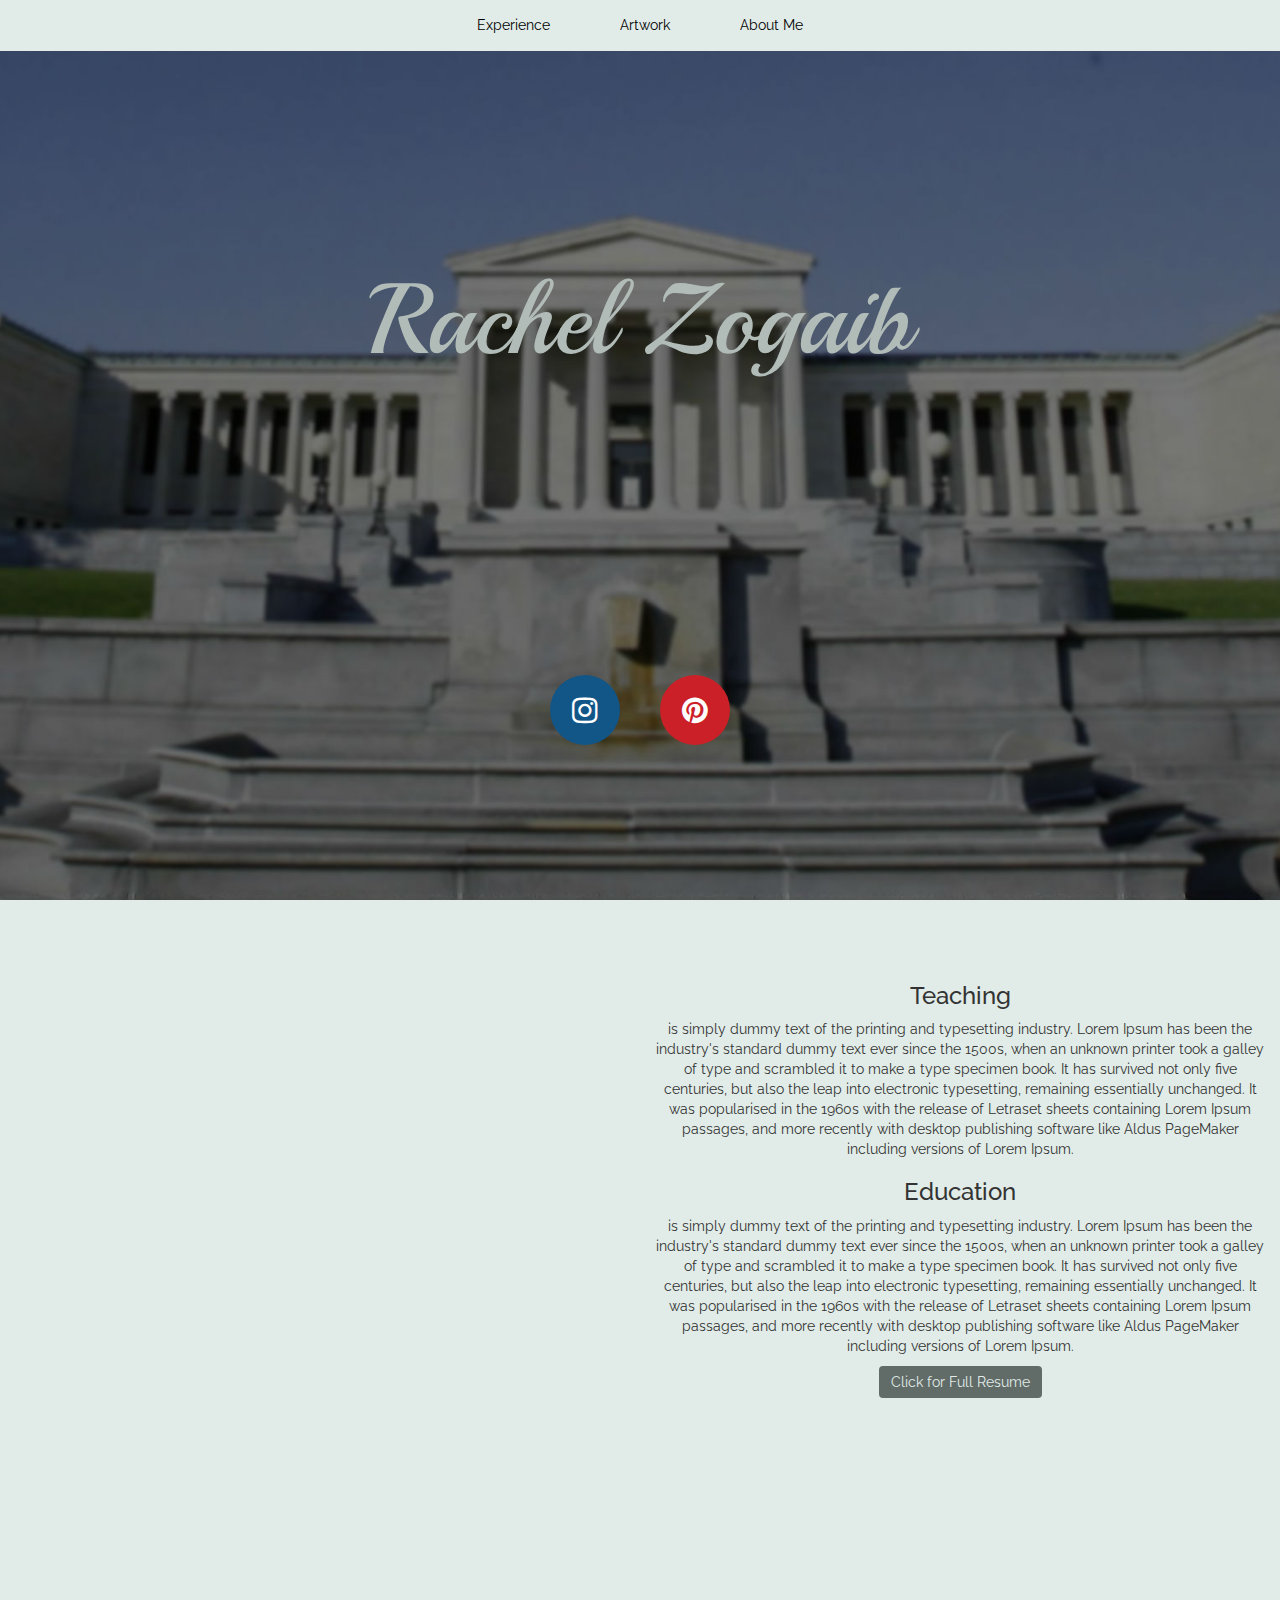
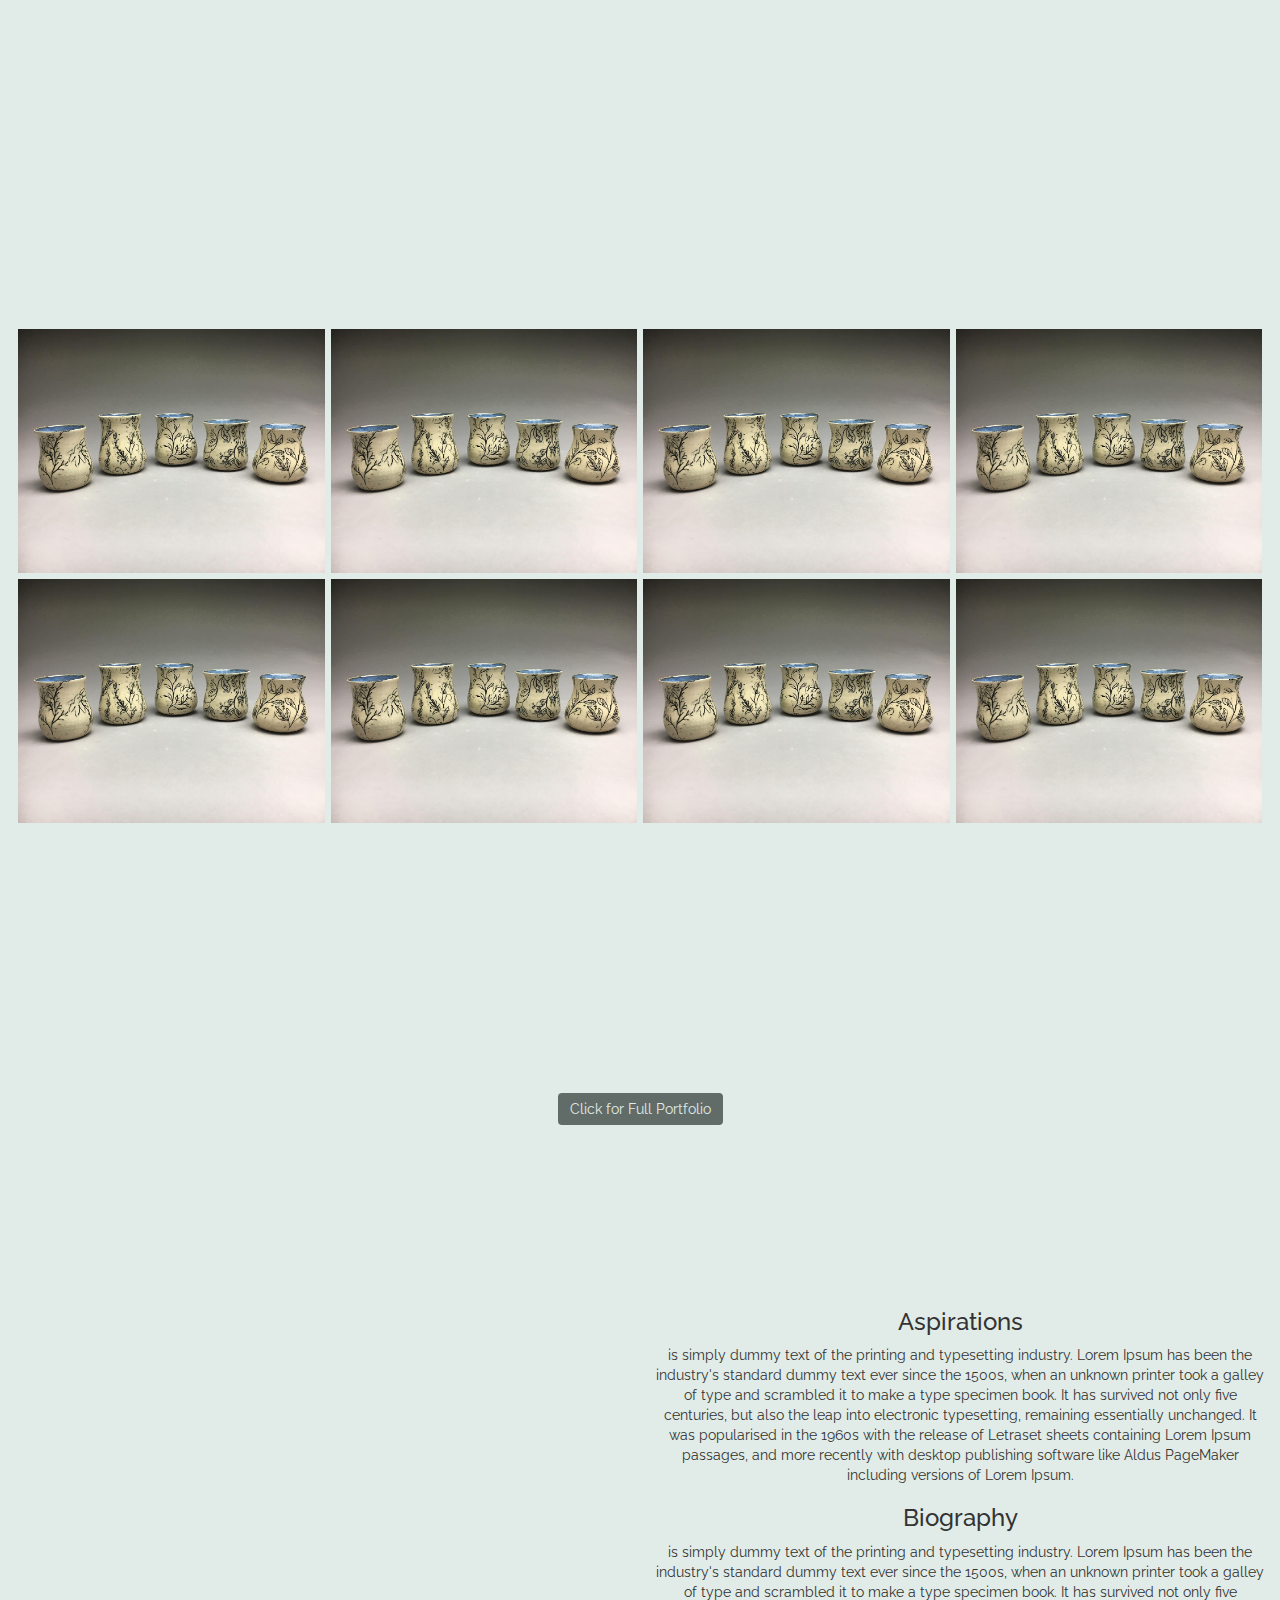
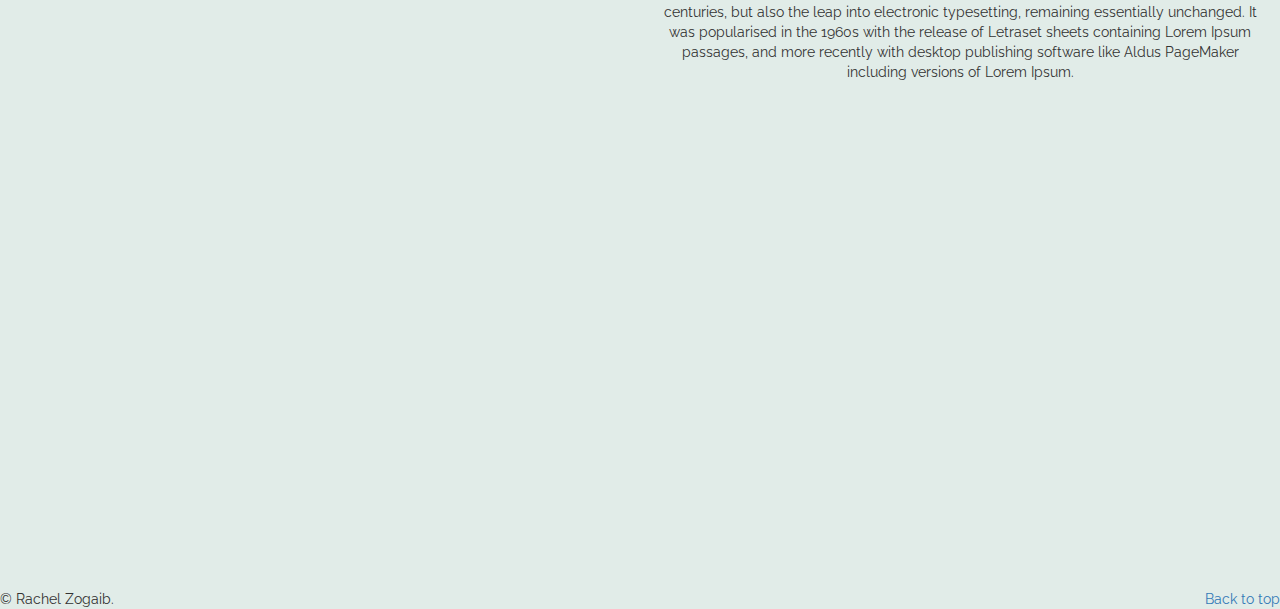
==== commit c2a2a1e0: "Rough draft 3.5" ====
--- a/index.html
+++ b/index.html
@@ -13,6 +13,8 @@
         <link href="https://fonts.googleapis.com/css?family=Oxygen" rel="stylesheet">
         <link href="https://fonts.googleapis.com/css?family=Bree+Serif" rel="stylesheet">
         <link href="https://fonts.googleapis.com/css?family=Playfair+Display" rel="stylesheet">
+        <link href="https://fonts.googleapis.com/css?family=Raleway" rel="stylesheet">
+        <link href="https://fonts.googleapis.com/css?family=Playball" rel="stylesheet">
         <link rel="stylesheet" href="https://cdnjs.cloudflare.com/ajax/libs/font-awesome/4.7.0/css/font-awesome.min.css">
 
     </head>
@@ -44,7 +46,7 @@
 
         <div class="descriptions teaching-text col-md-6">
             <div>
-                <h3>Education</h3>
+                <h3>Teaching</h3>
                 <p>is simply dummy text of the printing and typesetting industry. Lorem Ipsum has been the industry's standard dummy text ever since the 1500s, when an unknown printer took a galley of type and scrambled it to make a type specimen book. It has survived not only five centuries, but also the leap into electronic typesetting, remaining essentially unchanged. It was popularised in the 1960s with the release of Letraset sheets containing Lorem Ipsum passages, and more recently with desktop publishing software like Aldus PageMaker including versions of Lorem Ipsum.</p>
                 <h3>Education</h3>
                 <p>is simply dummy text of the printing and typesetting industry. Lorem Ipsum has been the industry's standard dummy text ever since the 1500s, when an unknown printer took a galley of type and scrambled it to make a type specimen book. It has survived not only five centuries, but also the leap into electronic typesetting, remaining essentially unchanged. It was popularised in the 1960s with the release of Letraset sheets containing Lorem Ipsum passages, and more recently with desktop publishing software like Aldus PageMaker including versions of Lorem Ipsum.</p>
--- a/css/main.css
+++ b/css/main.css
@@ -1,7 +1,7 @@
 body, html {
     /* important */
     height: 100%;
-    font-family: 'Playfair Display', serif;
+    font-family: 'Raleway', sans-serif;
     background-color: #E1ECE8;
 }
 
@@ -65,9 +65,10 @@
 }
 
 .title-text {
+  font-family: 'Playball', cursive;
   position: absolute;
-  font-size: 60px;
-  color: #d1dCd8;
+  font-size: 100px;
+  color: #b1bCb8;
   top: 50%; left: 50%;
   transform: translate(-50%,-50%);
   text-align: center;
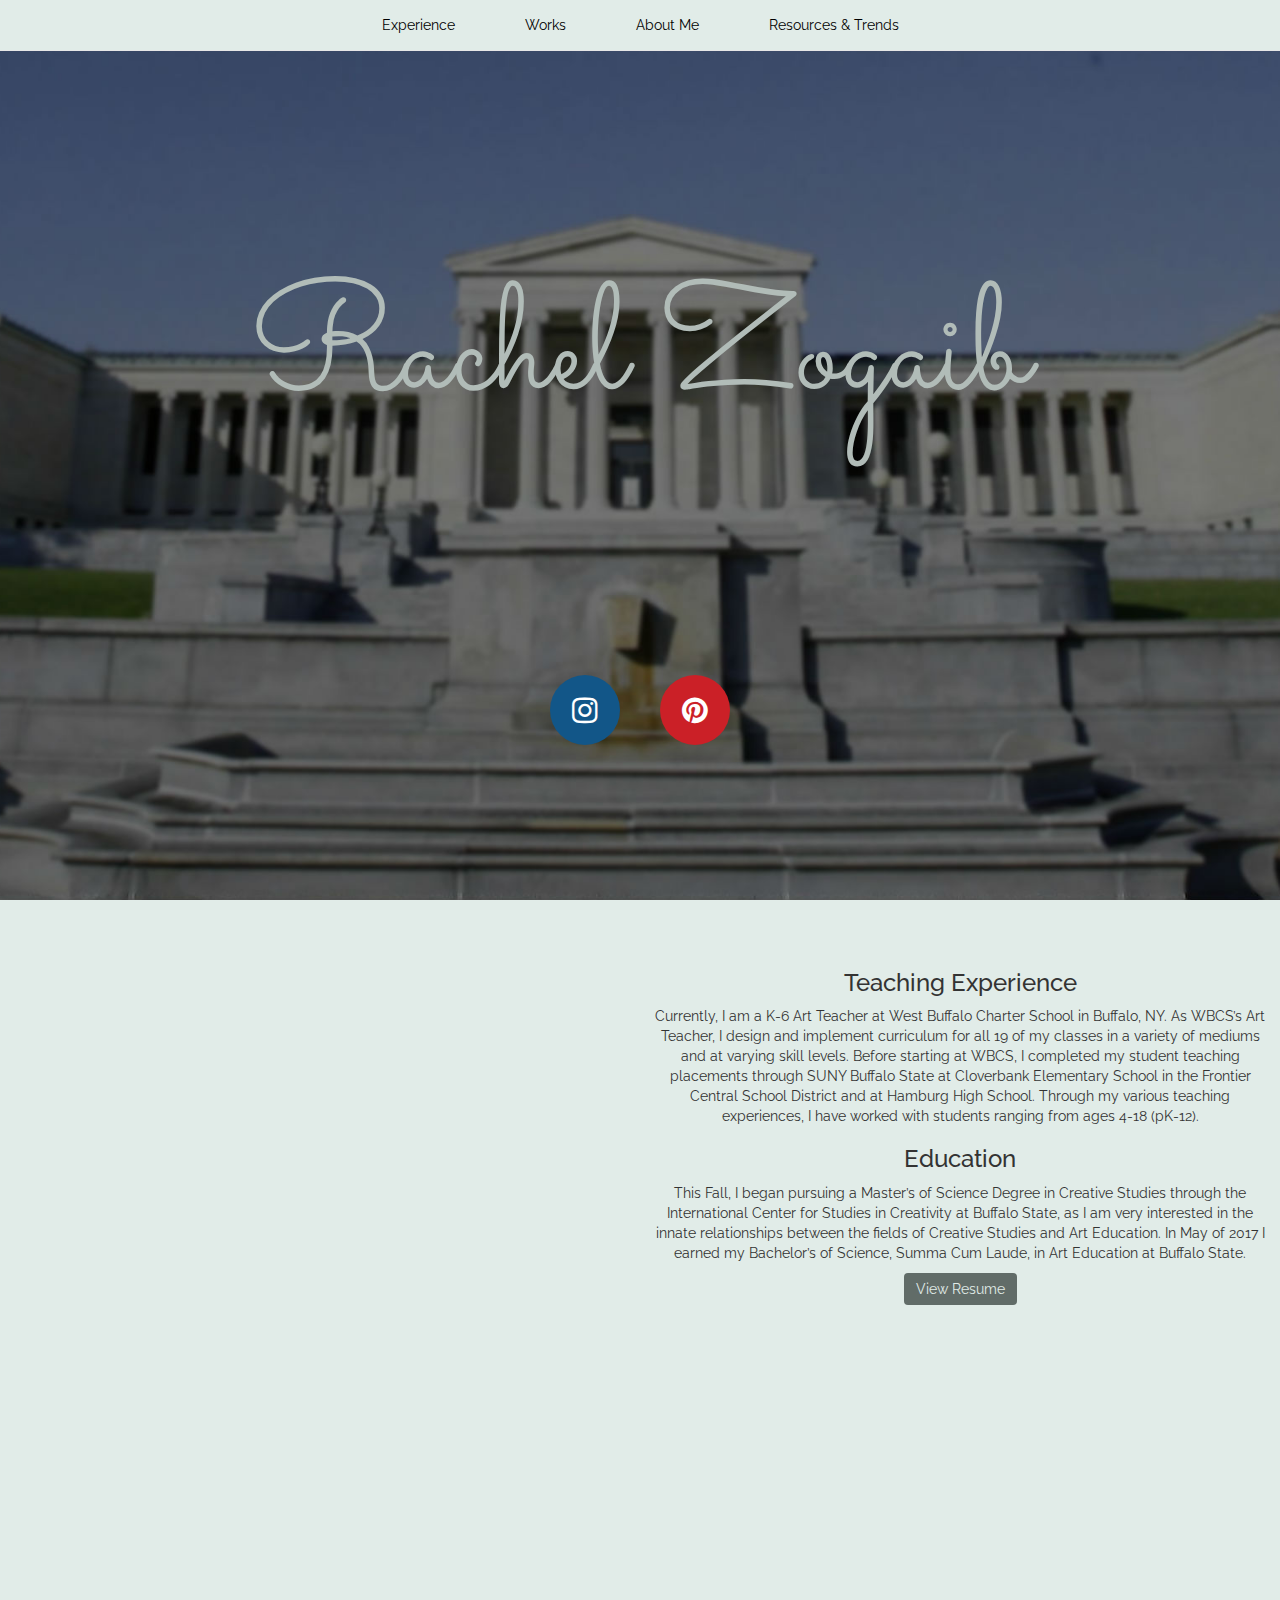
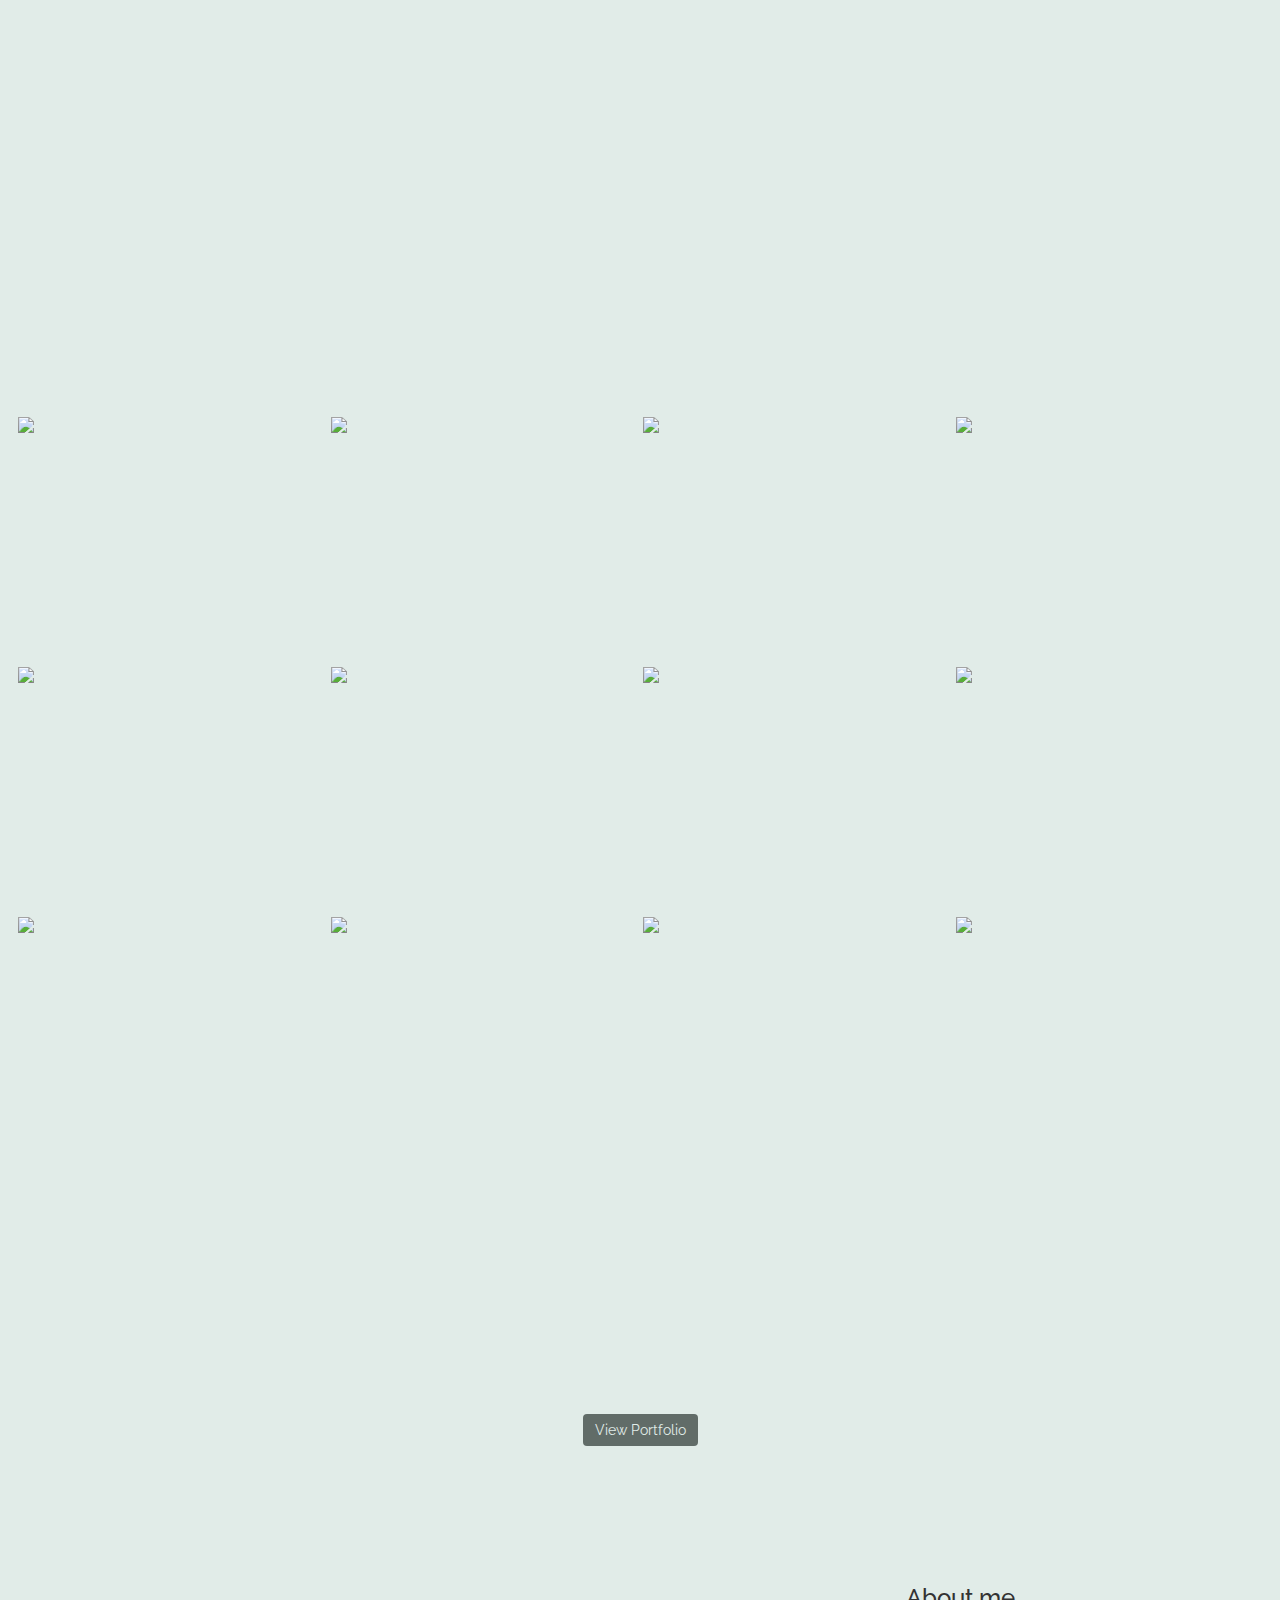
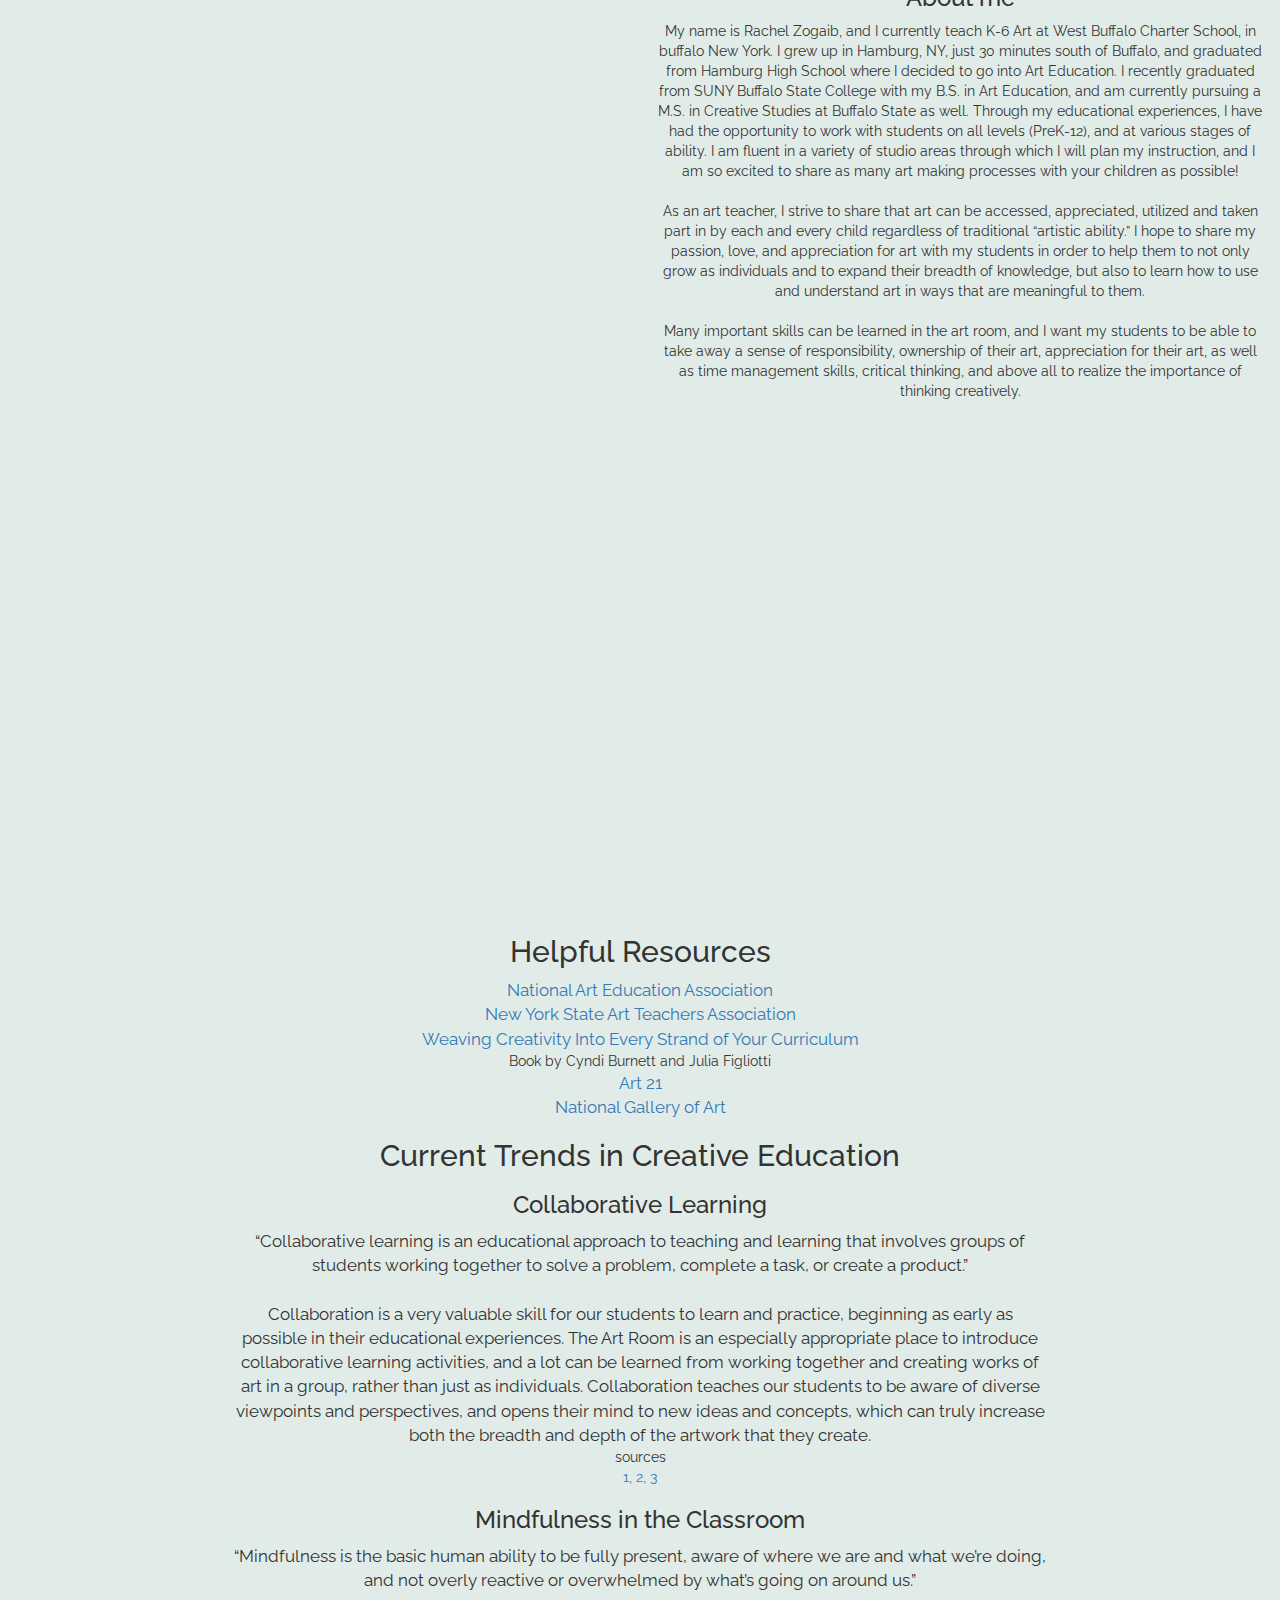
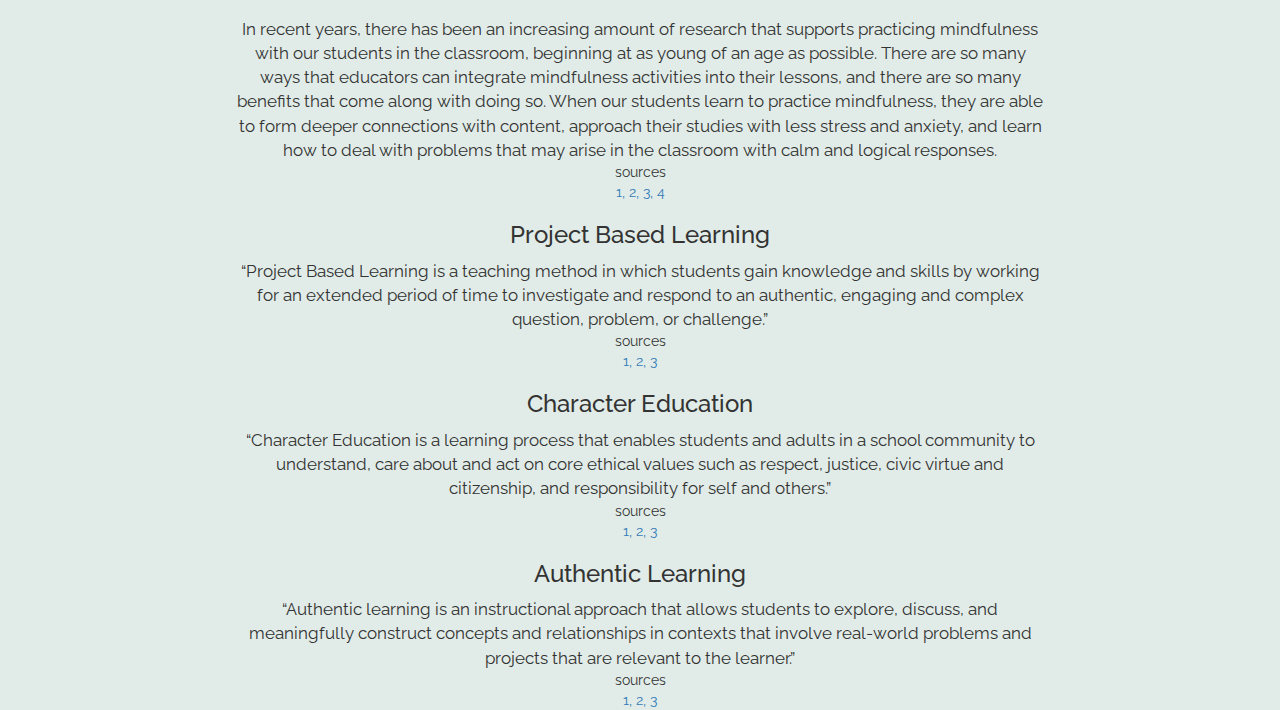
==== commit ee0fcb10: "r2" ====
--- a/index.html
+++ b/index.html
@@ -10,11 +10,8 @@
         <!-- Bootstrap -->
         <link href="css/bootstrap.min.css" rel="stylesheet">
         <link href="css/main.css" rel="stylesheet">
-        <link href="https://fonts.googleapis.com/css?family=Oxygen" rel="stylesheet">
-        <link href="https://fonts.googleapis.com/css?family=Bree+Serif" rel="stylesheet">
-        <link href="https://fonts.googleapis.com/css?family=Playfair+Display" rel="stylesheet">
+        <link href="https://fonts.googleapis.com/css?family=Sacramento" rel="stylesheet">
         <link href="https://fonts.googleapis.com/css?family=Raleway" rel="stylesheet">
-        <link href="https://fonts.googleapis.com/css?family=Playball" rel="stylesheet">
         <link rel="stylesheet" href="https://cdnjs.cloudflare.com/ajax/libs/font-awesome/4.7.0/css/font-awesome.min.css">
 
     </head>
@@ -26,8 +23,9 @@
                 <ul class="nav navbar-nav">
                     <li class="hidden"><a href="#page-top" class="page-scroll"></a></li>
                     <li class="experience"><a href="#experience" class="page-scroll">Experience</a></li>
-                    <li class="portfolio"><a href="#portfolio" class="page-scroll">Artwork</a></li>
+                    <li class="portfolio"><a href="#portfolio" class="page-scroll">Works</a></li>
                     <li class="about"><a href="#about" class="page-scroll">About Me</a></li>
+                    <li class="resources"><a href="#resources" class="page-scroll">Resources & Trends</a></li>
                 </ul>
             </div>
           </div>
@@ -41,98 +39,217 @@
         </div>
 
         <div class="separator col-md-10" id="experience"></div>
-
-        <div class="cd-fixed-bg cd-bg-1 col-md-6"></div>
-
-        <div class="descriptions teaching-text col-md-6">
-            <div>
-                <h3>Teaching</h3>
-                <p>is simply dummy text of the printing and typesetting industry. Lorem Ipsum has been the industry's standard dummy text ever since the 1500s, when an unknown printer took a galley of type and scrambled it to make a type specimen book. It has survived not only five centuries, but also the leap into electronic typesetting, remaining essentially unchanged. It was popularised in the 1960s with the release of Letraset sheets containing Lorem Ipsum passages, and more recently with desktop publishing software like Aldus PageMaker including versions of Lorem Ipsum.</p>
-                <h3>Education</h3>
-                <p>is simply dummy text of the printing and typesetting industry. Lorem Ipsum has been the industry's standard dummy text ever since the 1500s, when an unknown printer took a galley of type and scrambled it to make a type specimen book. It has survived not only five centuries, but also the leap into electronic typesetting, remaining essentially unchanged. It was popularised in the 1960s with the release of Letraset sheets containing Lorem Ipsum passages, and more recently with desktop publishing software like Aldus PageMaker including versions of Lorem Ipsum.</p>
-            </div>
-            <a href="media/aResume.pdf" class="btn resume" role="button">Click for Full Resume</a>
+        <div class="contain-width">
+            <div class="cd-fixed-bg cd-bg-1 col-md-6"></div>
+
+            <div class="descriptions teaching-text col-md-6">
+                <div>
+                    <h3>Teaching Experience</h3>
+                    <p>
+                    Currently, I am a K-6 Art Teacher at West Buffalo Charter School in Buffalo, NY. As WBCS’s Art Teacher, I design and implement curriculum for all 19 of my classes in a variety of mediums and at varying skill levels. Before starting at WBCS, I completed my student teaching placements through SUNY Buffalo State at Cloverbank Elementary School in the Frontier Central School District and at Hamburg High School. Through my various teaching experiences, I have worked with students ranging from ages 4-18 (pK-12). </p>
+                    <h3>Education</h3>
+                    <p>This Fall, I began pursuing a Master’s of Science Degree in Creative Studies through the International Center for Studies in Creativity at Buffalo State, as I am very interested in the innate relationships between the fields of Creative Studies and Art Education. In May of 2017 I earned my Bachelor’s of Science, Summa Cum Laude, in Art Education at Buffalo State. 
+                    </p>
+                </div>
+                <a href="media/resume.pdf" class="btn resume" role="button">View Resume</a>
+            </div>
         </div>
 
         <div class="separator col-md-10" id="portfolio"></div>
 
-        <div class="artwork-text col-md-10">
+        <div class="artwork-section contain-width col-md-10">
             <div class="artwork no-touch grid">
                 <!-- Define all of the tiles: -->
                 <div class="box grid-item">
                   <div class="boxInner">
-                    <img src="images/artwork1.jpg"/>
-                    <div class="titleBox">Ceramic stuff and other stuff</div>
-                  </div>
-                </div>
-                <div class="box grid-item">
-                  <div class="boxInner">
-                    <img src="images/artwork1.jpg"/>
-                    <div class="titleBox">Ceramic stuff and other stuff</div>
-                  </div>
-                </div>
-                <div class="box grid-item">
-                  <div class="boxInner">
-                    <img src="images/artwork1.jpg"/>
-                    <div class="titleBox">Ceramic stuff and other stuff</div>
-                  </div>
-                </div>
-                <div class="box grid-item">
-                  <div class="boxInner">
-                    <img src="images/artwork1.jpg"/>
-                    <div class="titleBox">Ceramic stuff and other stuff</div>
-                  </div>
-                </div>
-                <div class="box grid-item">
-                  <div class="boxInner">
-                    <img src="images/artwork1.jpg"/>
-                    <div class="titleBox">Ceramic stuff and other stuff</div>
-                  </div>
-                </div>
-                <div class="box grid-item">
-                  <div class="boxInner">
-                    <img src="images/artwork1.jpg"/>
-                    <div class="titleBox">Ceramic stuff and other stuff</div>
-                  </div>
-                </div>
-                <div class="box grid-item">
-                  <div class="boxInner">
-                    <img src="images/artwork1.jpg"/>
-                    <div class="titleBox">Ceramic stuff and other stuff</div>
-                  </div>
-                </div>
-                <div class="box grid-item">
-                  <div class="boxInner">
-                    <img src="images/artwork1.jpg"/>
-                    <div class="titleBox">Ceramic stuff and other stuff</div>
-                  </div>
-                </div>
-            </div>
-            <a href="portfolio.html" class="btn portfolio" role="button">Click for Full Portfolio</a>
+                    <img class="image image1" src="images/student1.jpg"/>
+                    <div class="titleBox">Student work</div>
+                  </div>
+                </div>
+                <div class="box grid-item">
+                  <div class="boxInner">
+                    <img class="image image2" src="images/student2.jpg"/>
+                    <div class="titleBox">Student work</div>
+                  </div>
+                </div>
+                <div class="box grid-item">
+                  <div class="boxInner">
+                    <img class="image image3" src="images/student3.jpg"/>
+                    <div class="titleBox">Student work</div>
+                  </div>
+                </div>
+                <div class="box grid-item">
+                  <div class="boxInner">
+                    <img class="image image4" src="images/student4.jpg"/>
+                    <div class="titleBox">Student work</div>
+                  </div>
+                </div>
+                <div class="box grid-item">
+                  <div class="boxInner">
+                    <img class="image image5" src="images/personal1.jpg"/>
+                    <div class="titleBox">Personal work</div>
+                  </div>
+                </div>
+                <div class="box grid-item">
+                  <div class="boxInner">
+                    <img class="image image6" src="images/personal2.jpg"/>
+                    <div class="titleBox">Personal work</div>
+                  </div>
+                </div>
+                <div class="box grid-item">
+                  <div class="boxInner">
+                    <img class="image image7" src="images/personal3.jpg"/>
+                    <div class="titleBox">Personal work</div>
+                  </div>
+                </div>
+                <div class="box grid-item">
+                  <div class="boxInner">
+                    <img class="image image8" src="images/personal4.jpg"/>
+                    <div class="titleBox">Personal work</div>
+                  </div>
+                </div>
+                <div class="box grid-item">
+                <div class="boxInner">
+                    <img class="image" src="images/personal5.jpg"/>
+                    <div class="titleBox">Personal work</div>
+                  </div>
+                </div>
+                <div class="box grid-item">
+                  <div class="boxInner">
+                    <img class="image" src="images/personal6.jpg"/>
+                    <div class="titleBox">Personal work</div>
+                  </div>
+                </div>
+                <div class="box grid-item">
+                  <div class="boxInner">
+                    <img class="image" src="images/personal7.jpg"/>
+                    <div class="titleBox">Personal work</div>
+                  </div>
+                </div>
+                <div class="box grid-item">
+                  <div class="boxInner">
+                    <img class="image" src="images/personal8.jpg"/>
+                    <div class="titleBox">Personal work</div>
+                  </div>
+                </div>
+            </div>
+            <a href="portfolio.html" class="btn portfolio-button" role="button">View Portfolio</a>
+        </div>
+
+
+        <div class="modal fade" id="myModal" tabindex="-1" role="dialog">
+          <div class="modal-dialog" role="document">
+            <div class="modal-content">
+              <div class="modal-header">
+                <span class="header-text"></span>
+                <button type="button" class="close float-right" data-dismiss="modal" aria-label="Close">
+                  <span aria-hidden="true">&times;</span>
+                </button>
+              </div>
+              <div class="modal-body">
+                <img src="" class="image-preview">
+              </div>
+            </div>
+          </div>
         </div>
 
         <div class="separator col-md-10" id="about"></div>
 
-        <div class="cd-fixed-bg cd-bg-3 col-md-6"></div>
-
-        <div class="bio-text col-md-6">
-            <div>
-                <h3>Aspirations</h3>
-                <p>is simply dummy text of the printing and typesetting industry. Lorem Ipsum has been the industry's standard dummy text ever since the 1500s, when an unknown printer took a galley of type and scrambled it to make a type specimen book. It has survived not only five centuries, but also the leap into electronic typesetting, remaining essentially unchanged. It was popularised in the 1960s with the release of Letraset sheets containing Lorem Ipsum passages, and more recently with desktop publishing software like Aldus PageMaker including versions of Lorem Ipsum.</p>
-            </div>
-            <div>
-                <h3>Biography</h3>
-                <p>is simply dummy text of the printing and typesetting industry. Lorem Ipsum has been the industry's standard dummy text ever since the 1500s, when an unknown printer took a galley of type and scrambled it to make a type specimen book. It has survived not only five centuries, but also the leap into electronic typesetting, remaining essentially unchanged. It was popularised in the 1960s with the release of Letraset sheets containing Lorem Ipsum passages, and more recently with desktop publishing software like Aldus PageMaker including versions of Lorem Ipsum.</p>
-            </div>
-        </div>
-
-        
-        <footer>
-            <p class="pull-right"><a href="#">Back to top</a></p>
-            <p>&copy; Rachel Zogaib.</p>
-        </footer>
-
-        </div> 
+        <div class="contain-width"> 
+            <div class="cd-fixed-bg cd-bg-3 col-md-6"></div>
+
+            <div class="bio-text col-md-6">
+                <div>
+                    <h3>About me</h3>
+                    <p>
+                        My name is Rachel Zogaib, and I currently teach K-6 Art at West Buffalo Charter School, in buffalo New York. I grew up in Hamburg, NY, just 30 minutes south of Buffalo, and graduated from Hamburg High School where I decided to go into Art Education. I recently graduated from SUNY Buffalo State College with my B.S. in Art Education, and am currently pursuing a M.S. in Creative Studies at Buffalo State as well. Through my educational experiences, I have had the opportunity to work with students on all levels (PreK-12), and at various stages of ability. I am fluent in a variety of studio areas through which I will plan my instruction, and I am so excited to share as many art making processes with your children as possible!
+                        <br>
+                        <br>
+                        As an art teacher, I strive to share that art can be accessed, appreciated, utilized and taken part in by each and every child regardless of traditional “artistic ability.” I hope to share my passion, love, and appreciation for art with my students in order to help them to not only grow as individuals and to expand their breadth of knowledge, but also to learn how to use and understand art in ways that are meaningful to them.
+                        <br>
+                        <br>
+                        Many important skills can be learned in the art room, and I want my students to be able to take away a sense of responsibility, ownership of their art, appreciation for their art, as well as time management skills, critical thinking, and above all to realize the importance of thinking creatively.
+                    </p>
+                </div>
+            </div>
+        </div>
+
+        <div class="separator col-md-10" id="resources"></div>
+
+        <div class="contain-width col-md-12">
+            <div class="resources-section">
+                <h2>Helpful Resources</h2>
+                <div class="resource-links">
+                    <div  class="resource"><a href="https://www.arteducators.org/">National Art Education Association</a></div>
+                    <div class="resource"><a href="http://www.nysata.org/">New York State Art Teachers Association</a></div>
+                    <div class="resource"><a href="https://www.arteducators.org/">Weaving Creativity Into Every Strand of Your Curriculum</a></div>
+                    <div>Book by Cyndi Burnett and Julia Figliotti</div>
+                    <div class="resource"><a href="https://art21.org/">Art 21</a></div>
+                    <div class="resource"><a href="https://www.nga.gov/education/teachers.html">National Gallery of Art</a></div>
+                </div>
+                <h2>Current Trends in Creative Education</h2>
+                <h3>Collaborative Learning</h3>
+                <div class="resource">
+                    “Collaborative learning is an educational approach to teaching and learning that involves groups of students working together to solve a problem, complete a task, or create a product.”
+                    <br><br>
+                    Collaboration is a very valuable skill for our students to learn and practice, beginning as early as possible in their educational experiences. The Art Room is an especially appropriate place to introduce collaborative learning activities, and a lot can be learned from working together and creating works of art in a group, rather than just as individuals. Collaboration teaches our students to be aware of diverse viewpoints and perspectives, and opens their mind to new ideas and concepts, which can truly increase both the breadth and depth of the artwork that they create.
+                </div>
+                <div>
+                    <div>sources</div>
+                    <a href="http://archive.wceruw.org/cl1/cl/moreinfo/MI2A.htm">1, </a>
+                    <a href="https://www.edutopia.org/blogs/tag/collaborative-learning">2, </a>
+                    <a href="https://www.edutopia.org/article/student-centered-learning-building-agency-and-engagement">3 </a>
+                </div>
+
+                <h3>Mindfulness in the Classroom</h3>
+                <div class="resource">
+                    “Mindfulness is the basic human ability to be fully present, aware of where we are and what we’re doing, and not overly reactive or overwhelmed by what’s going on around us.”
+                    <br><br>
+                    In recent years, there has been an increasing amount of research that supports practicing mindfulness with our students in the classroom, beginning at as young of an age as possible. There are so many ways that educators can integrate mindfulness activities into their lessons, and there are so many benefits that come along with doing so. When our students learn to practice mindfulness, they are able to form deeper connections with content, approach their studies with less stress and anxiety, and learn how to deal with problems that may arise in the classroom with calm and logical responses. 
+                </div>
+                <div>
+                    <div>sources</div>
+                    <a href="https://www.mindful.org/what-is-mindfulness/">1, </a>
+                    <a href="https://childmind.org/article/mindfulness-in-the-classroom/">2, </a>
+                    <a href="https://www.edutopia.org/blog/integrating-mindfulness-in-classroom-curriculum-giselle-shardlow">3, </a>
+                    <a href="http://leftbrainbuddha.com/5-mindfulness-practices-bring-classroom/">4 </a>
+                </div>    
+
+                <h3>Project Based Learning</h3>
+                <div class="resource">
+                    “Project Based Learning is a teaching method in which students gain knowledge and skills by working for an extended period of time to investigate and respond to an authentic, engaging and complex question, problem, or challenge.”
+                </div>
+                <div>
+                    <div>sources</div>
+                    <a href="https://www.bie.org/about/what_pbl">1, </a>
+                    <a href="https://www.edutopia.org/project-based-learning">2, </a>
+                    <a href="https://www.teachthought.com/project-based-learning/difference-between-projects-and-project-based-learning/">3 </a>
+                </div>
+
+                <h3>Character Education</h3>
+                <div class="resource">
+                    “Character Education is a learning process that enables students and adults in a school community to understand, care about and act on core ethical values such as respect, justice, civic virtue and citizenship, and responsibility for self and others.”
+                </div>
+                <div>
+                    <div>sources</div>
+                    <a href="https://www2.ed.gov/admins/lead/character/brochure.html">1, </a>
+                    <a href="http://www.charactered.net/">2, </a>
+                    <a href="http://character.org/key-topics/what-is-character-education/">3 </a>
+                </div>
+
+                <h3>Authentic Learning</h3>
+                <div class="resource">
+                    “Authentic learning is an instructional approach that allows students to explore, discuss, and meaningfully construct concepts and relationships in contexts that involve real-world problems and projects that are relevant to the learner.”
+                </div>
+                <div>
+                    <div>sources</div>
+                    <a href="https://en.wikipedia.org/wiki/Authentic_learning">1, </a>
+                    <a href="http://edglossary.org/authentic-learning/">2, </a>
+                    <a href="https://www.edutopia.org/article/student-centered-learning-building-agency-and-engagement">3 </a>
+                </div>
+
+            </div>
+        </div>
 
         <script src="https://ajax.googleapis.com/ajax/libs/jquery/1.12.4/jquery.min.js"></script>
         <script src="https://npmcdn.com/tether@1.2.4/dist/js/tether.min.js"></script>
@@ -140,7 +257,6 @@
         <script src="js/jquery.easing.min.js"></script>
         <script src="js/masonry.pkgd.min.js"></script>
         <script src="js/main.js"></script>
-
     </body>
 
 </html>--- a/css/main.css
+++ b/css/main.css
@@ -5,13 +5,24 @@
     background-color: #E1ECE8;
 }
 
+.portfolio-body {
+  padding-top: 50px;
+}
+
 .navbar .navbar-default .navbar-fixed-top{
     border: 0px;
 }
 
+
 .container {
     width: 100%;
+    min-width: 1024px;
     background-color: #E1ECE8;
+}
+
+.contain-width {
+  min-width: 1024px;
+  height: 100%;
 }
 
 .navbar .navbar-collapse {
@@ -39,6 +50,13 @@
  
 }
 
+.image-preview {
+  width: 100%;
+  height: auto;
+  display: block;
+  margin: auto;
+}
+
 .btn {
   color: #E1ECE8;
   background-color: #616C68;
@@ -58,16 +76,15 @@
 .title-page {
     background: url("../images/albright-knox2.jpg") no-repeat center;
     background-size: cover;
-    background-attachment: fixed;
-    width: 100%;
+    min-width: 1024px;
     height: 100%;
     position: relative;
 }
 
 .title-text {
-  font-family: 'Playball', cursive;
+  font-family: 'Sacramento', cursive;
   position: absolute;
-  font-size: 100px;
+  font-size: 150px;
   color: #b1bCb8;
   top: 50%; left: 50%;
   transform: translate(-50%,-50%);
@@ -76,10 +93,13 @@
   height: 400px;
 }
 
+.modal-body {
+  padding: 0px;
+}
 
 .separator {
     width: 100%;
-    height: 7%;
+    height: 50px;
     background-color: #E1ECE8;
     position: relative;
 }
@@ -100,27 +120,30 @@
 .cd-fixed-bg.cd-bg-1 {
     background-image: url("../images/teaching.jpg");
     float: left;
+    height: 100%;
 }
 
 .cd-fixed-bg.cd-bg-3 {
     background-image: url("../images/biography.jpg");
     float: left;
+    height: 100%;
 }
 
 .teaching-text {
     float: right;
+    width: 50%;
     text-align: center;
     height: 100%;
 }
 
-.artwork-text {
+.artwork-section {
     width: 100%;
     text-align: center;
-    height: 100%;
+    height: 135%;
 }
 
 .artwork {
-    height: 83%; 
+    height: 90%; 
     overflow: auto;
     margin-bottom: 20px;
 }
@@ -128,11 +151,28 @@
 .bio-text {
     float: right;
     text-align: center;
-    height: 100%;
+    width: 50%;
+    height: 100%;
+}
+
+.resources-section {
+  height: 90%;
+  width: 65%;
+  text-align: center;
+  margin: auto;
+
+}
+
+.resource {
+  font-size: 17px;
 }
 
 .cd-scrolling-bg {
     min-height: 100%;
+}
+
+.float-right {
+  float: right;
 }
 
 .social-media {
@@ -159,7 +199,6 @@
     text-decoration: none !important;
     color: #fff;
 }
-
 
 .fa-instagram {
   background: #125688;
@@ -177,6 +216,7 @@
   position: relative;
   width: 20%;
 }
+
 .boxInner {
   position: absolute;
 
@@ -184,12 +224,18 @@
   right: 3px;
   top: 3px;
   bottom: 3px;
+  display: flex;
+  justify-content: center;
+  min-width: 0;
 
   overflow: hidden;
 }
 .boxInner img {
   width: 100%;
-}
+  align-self: center
+
+}
+
 .boxInner .titleBox {
   position: absolute;
   bottom: 0;
@@ -201,40 +247,17 @@
   color: #FFF;
   padding: 10px;
   text-align: center;
-  -webkit-transition: all 0.3s ease-out;
-  -moz-transition: all 0.3s ease-out;
-  -o-transition: all 0.3s ease-out;
-  transition: all 0.3s ease-out;
+  -webkit-transition: all 0.2s ease-out;
+  -moz-transition: all 0.2s ease-out;
+  -o-transition: all 0.2s ease-out;
+  transition: all 0.2s ease-out;
 }
 body.no-touch .boxInner:hover .titleBox, body.touch .boxInner.touchFocus .titleBox {
   margin-bottom: 0;
 }
-@media only screen and (max-width : 480px) {
-  /* Smartphone view: 1 tile */
-  .box {
-    width: 100%;
-    padding-bottom: 100%;
-  }
-}
-@media only screen and (max-width : 650px) and (min-width : 481px) {
-  /* Tablet view: 2 tiles */
-  .box {
-    width: 50%;
-    padding-bottom: 50%;
-  }
-}
-@media only screen and (max-width : 1050px) and (min-width : 651px) {
-  /* Small desktop / ipad view: 3 tiles */
-  .box {
-    width: 33.3%;
-    padding-bottom: 33.3%;
-  }
-}
-@media only screen and (max-width : 1290px) and (min-width : 1051px) {
-  /* Medium desktop: 4 tiles */
-  .box {
-    width: 25%;
-    padding-bottom: 20%;
-  }
-}
-
+
+.box {
+  width: 25%;
+  padding-bottom: 20%;
+}
+
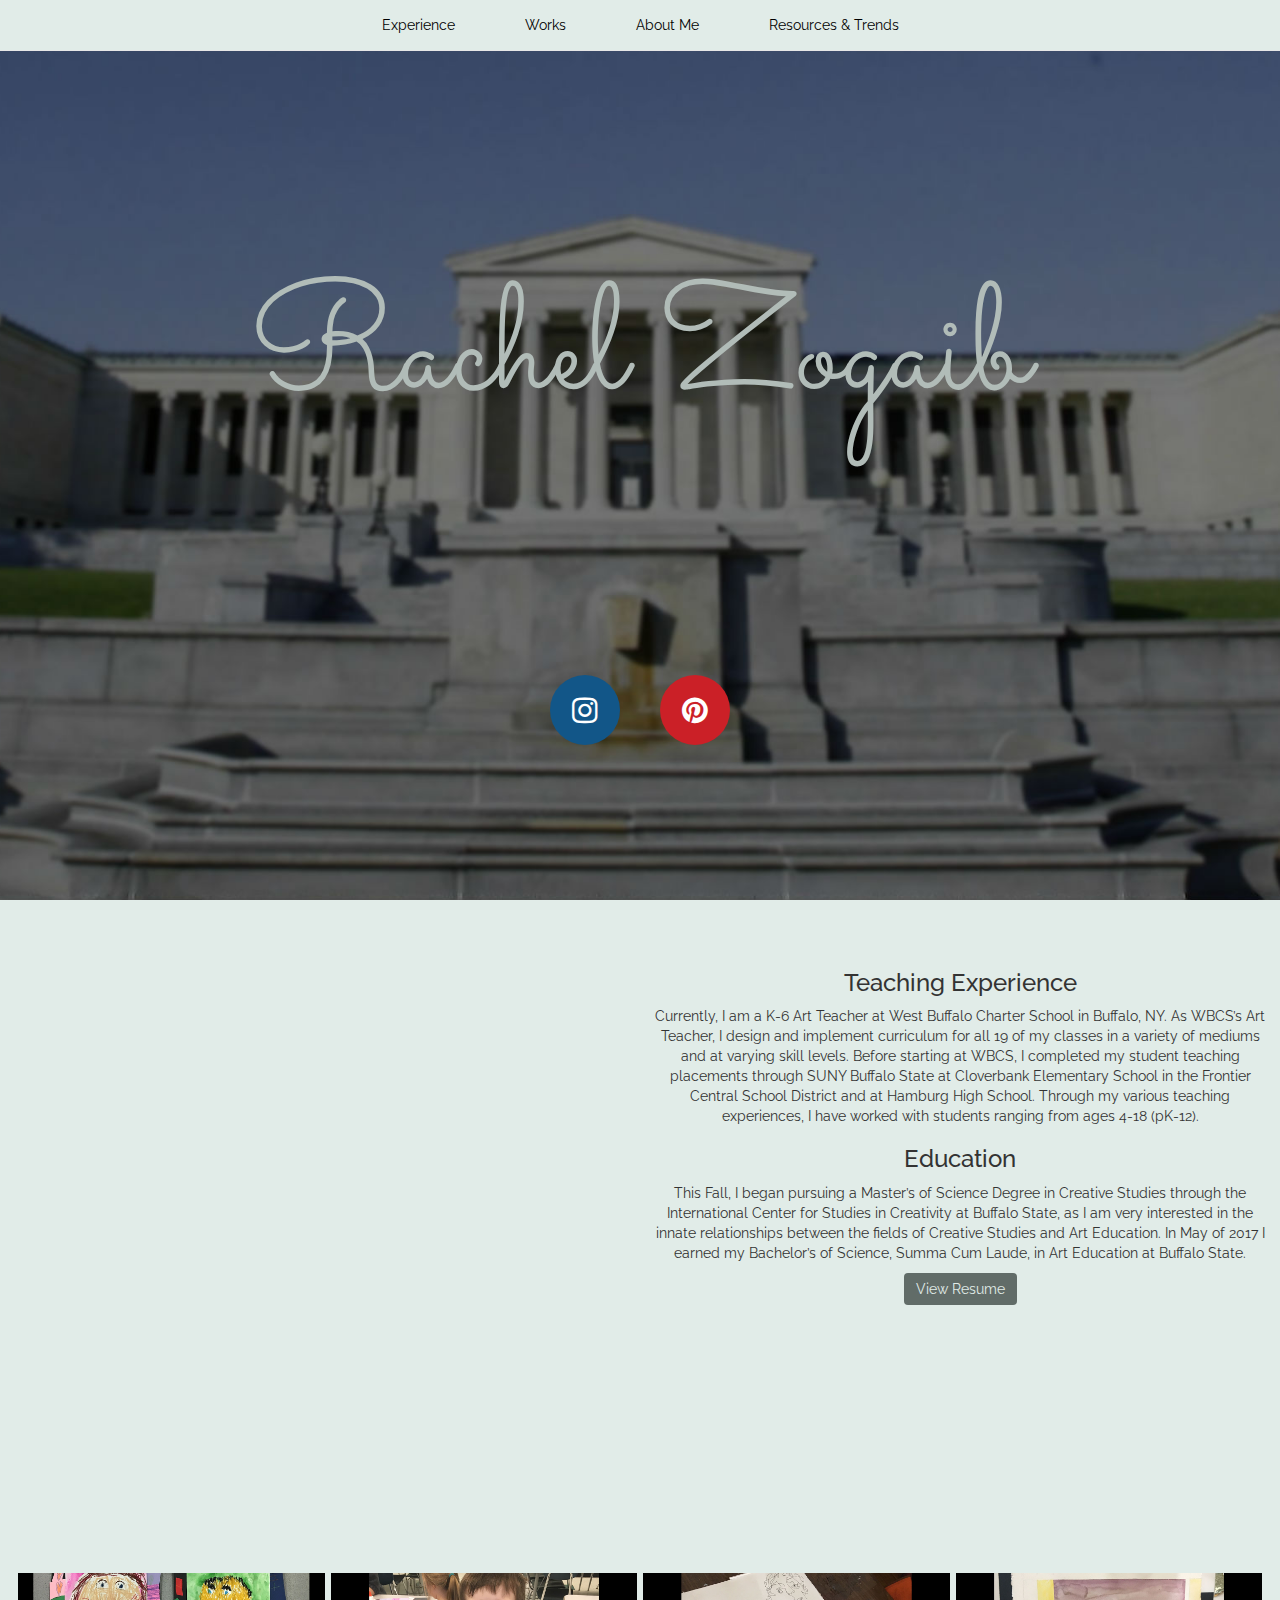
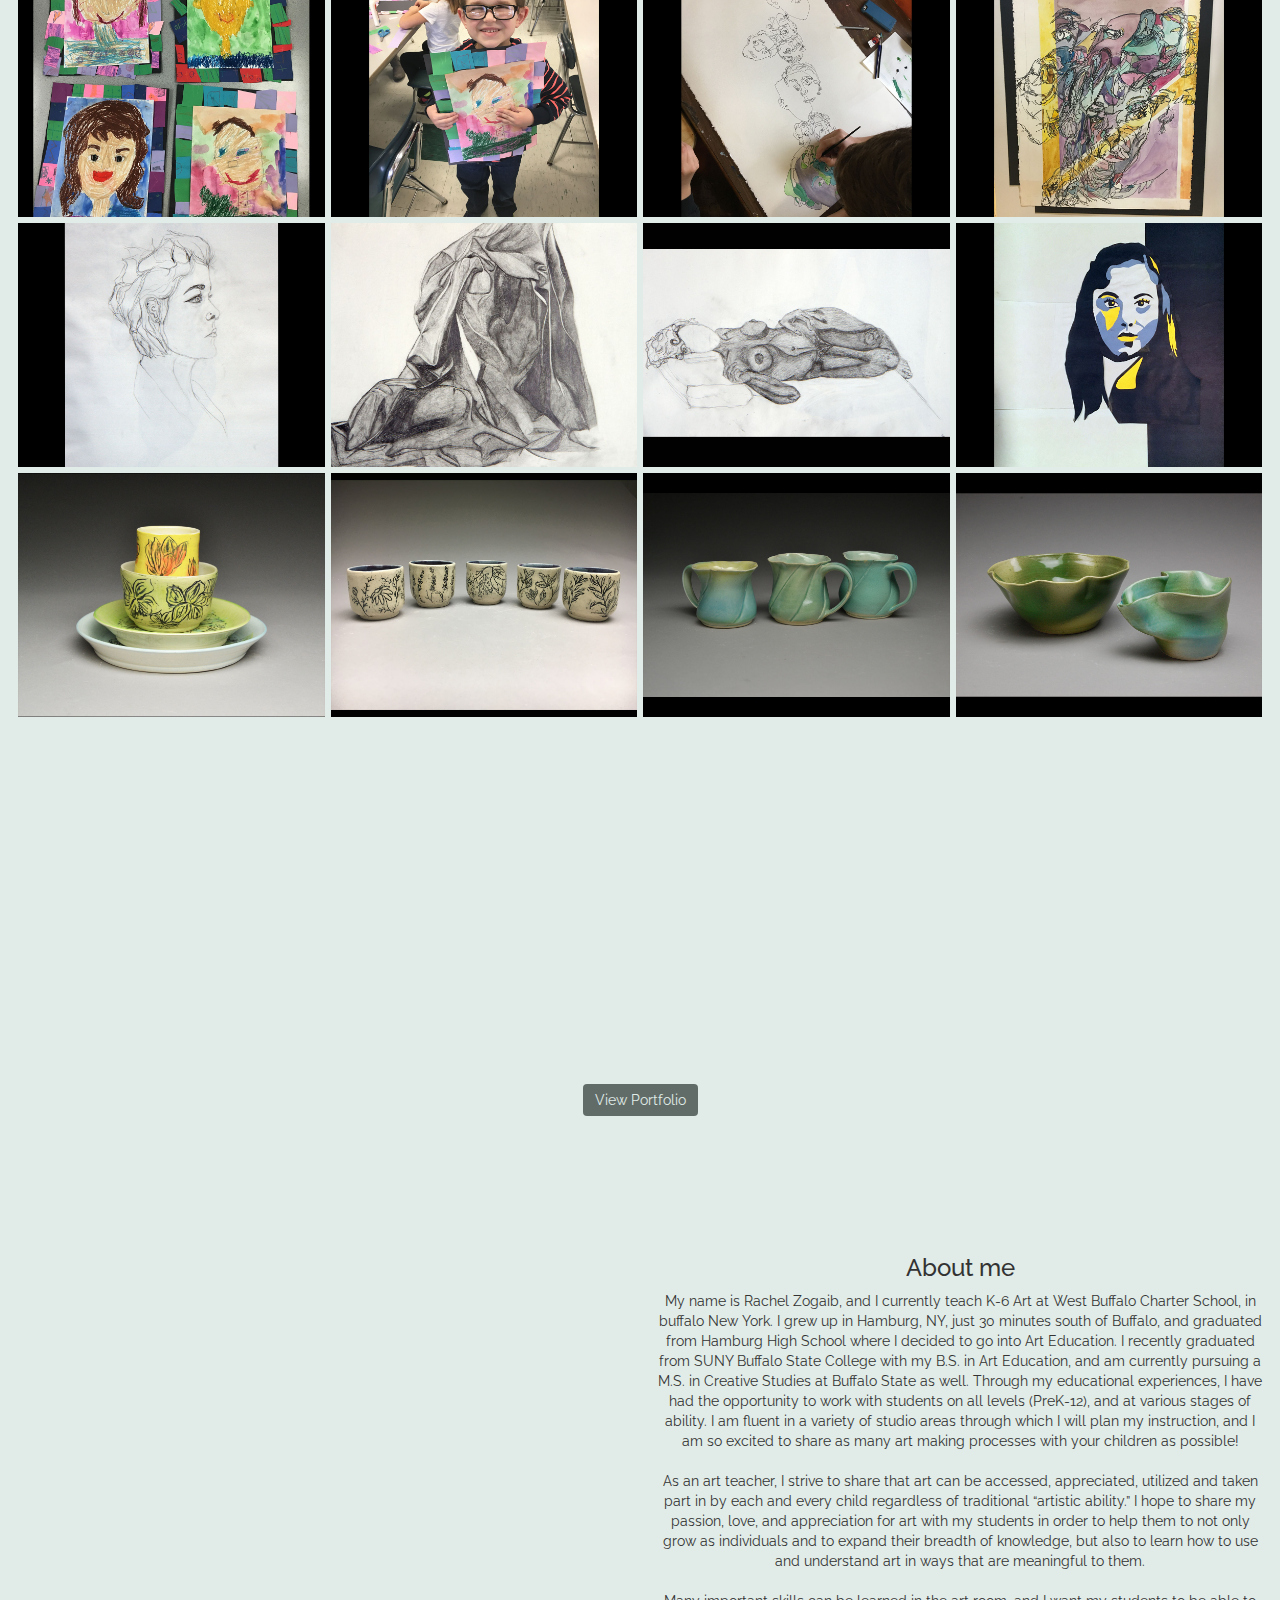
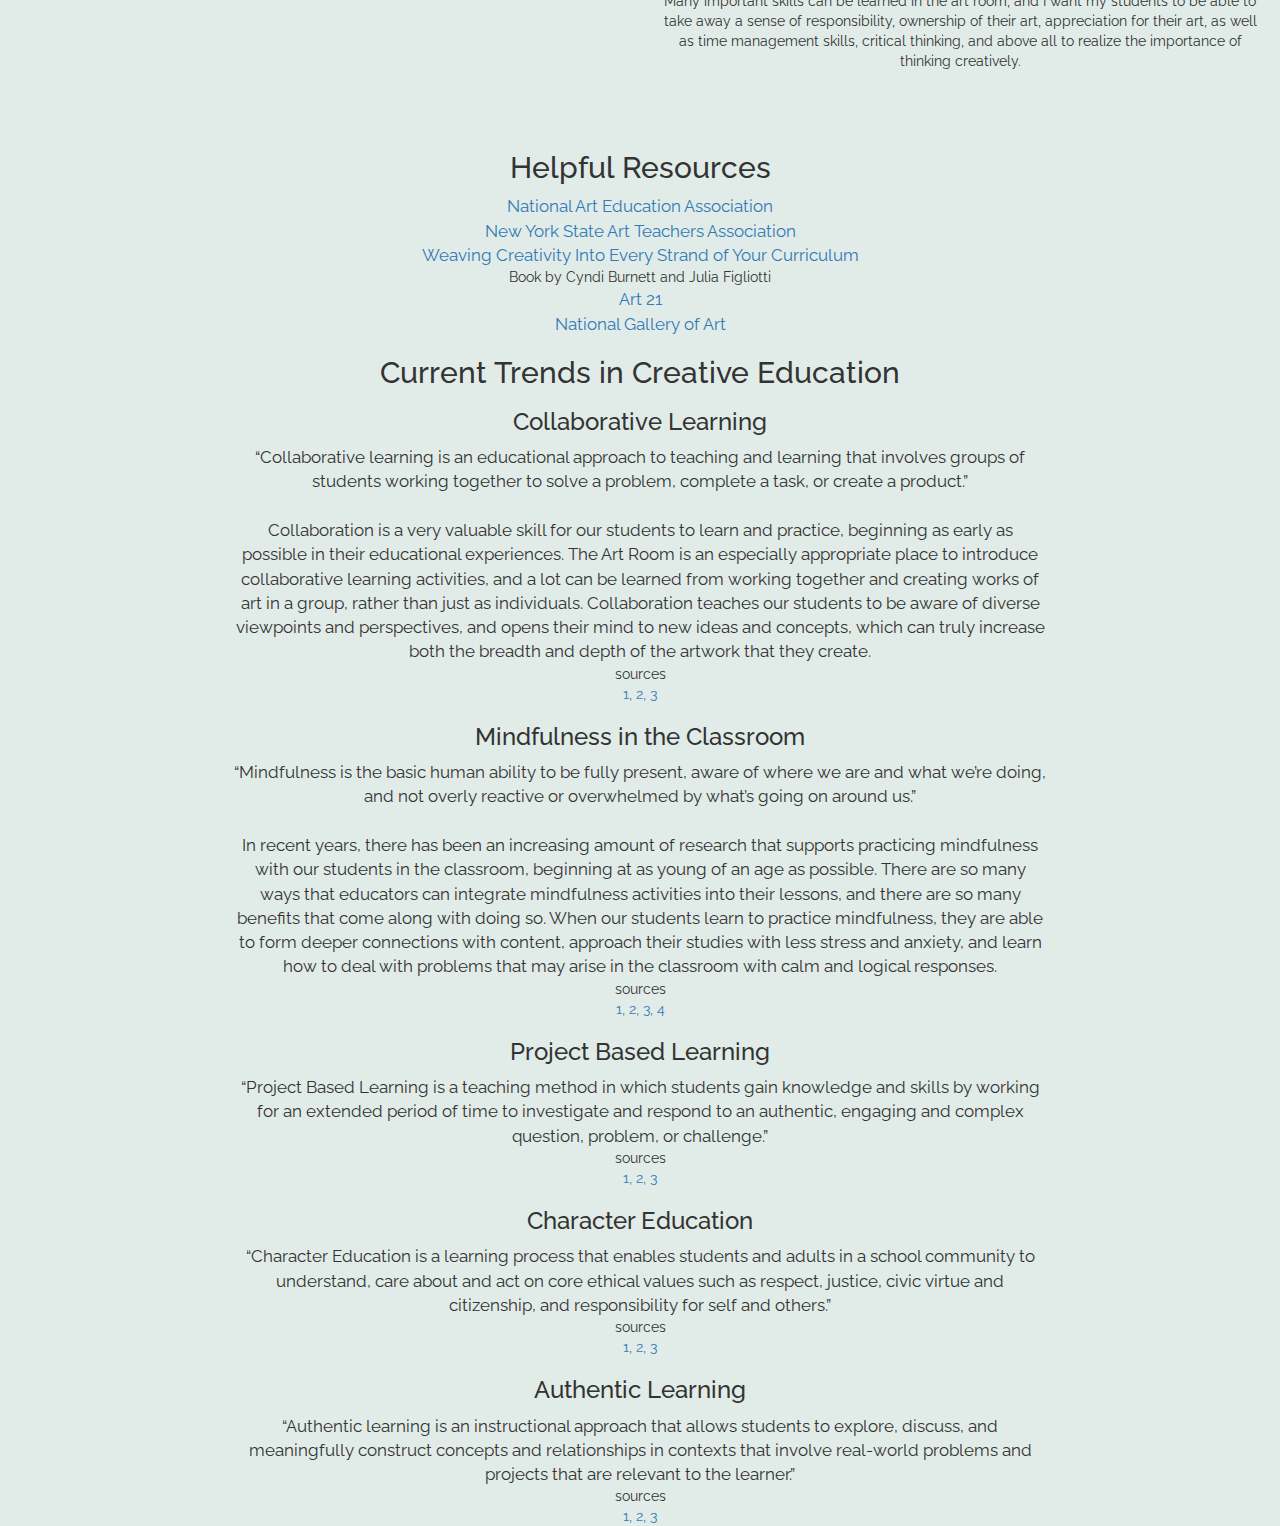
==== commit 83925458: "r2" ====
--- a/index.html
+++ b/index.html
@@ -40,7 +40,7 @@
 
         <div class="separator col-md-10" id="experience"></div>
         <div class="contain-width">
-            <div class="cd-fixed-bg cd-bg-1 col-md-6"></div>
+            <div class="cd-fixed-bg cd-bg-1"></div>
 
             <div class="descriptions teaching-text col-md-6">
                 <div>
@@ -156,7 +156,7 @@
         <div class="separator col-md-10" id="about"></div>
 
         <div class="contain-width"> 
-            <div class="cd-fixed-bg cd-bg-3 col-md-6"></div>
+            <div class="cd-fixed-bg cd-bg-3"></div>
 
             <div class="bio-text col-md-6">
                 <div>
--- a/css/main.css
+++ b/css/main.css
@@ -22,7 +22,7 @@
 
 .contain-width {
   min-width: 1024px;
-  height: 100%;
+  min-height: 620px;
 }
 
 .navbar .navbar-collapse {
@@ -120,12 +120,14 @@
 .cd-fixed-bg.cd-bg-1 {
     background-image: url("../images/teaching.jpg");
     float: left;
+    width: 50%;
     height: 100%;
 }
 
 .cd-fixed-bg.cd-bg-3 {
     background-image: url("../images/biography.jpg");
     float: left;
+    width: 50%;
     height: 100%;
 }
 
@@ -134,6 +136,8 @@
     width: 50%;
     text-align: center;
     height: 100%;
+
+    overflow: auto;
 }
 
 .artwork-section {
@@ -153,10 +157,11 @@
     text-align: center;
     width: 50%;
     height: 100%;
+
+    overflow: auto;
 }
 
 .resources-section {
-  height: 90%;
   width: 65%;
   text-align: center;
   margin: auto;
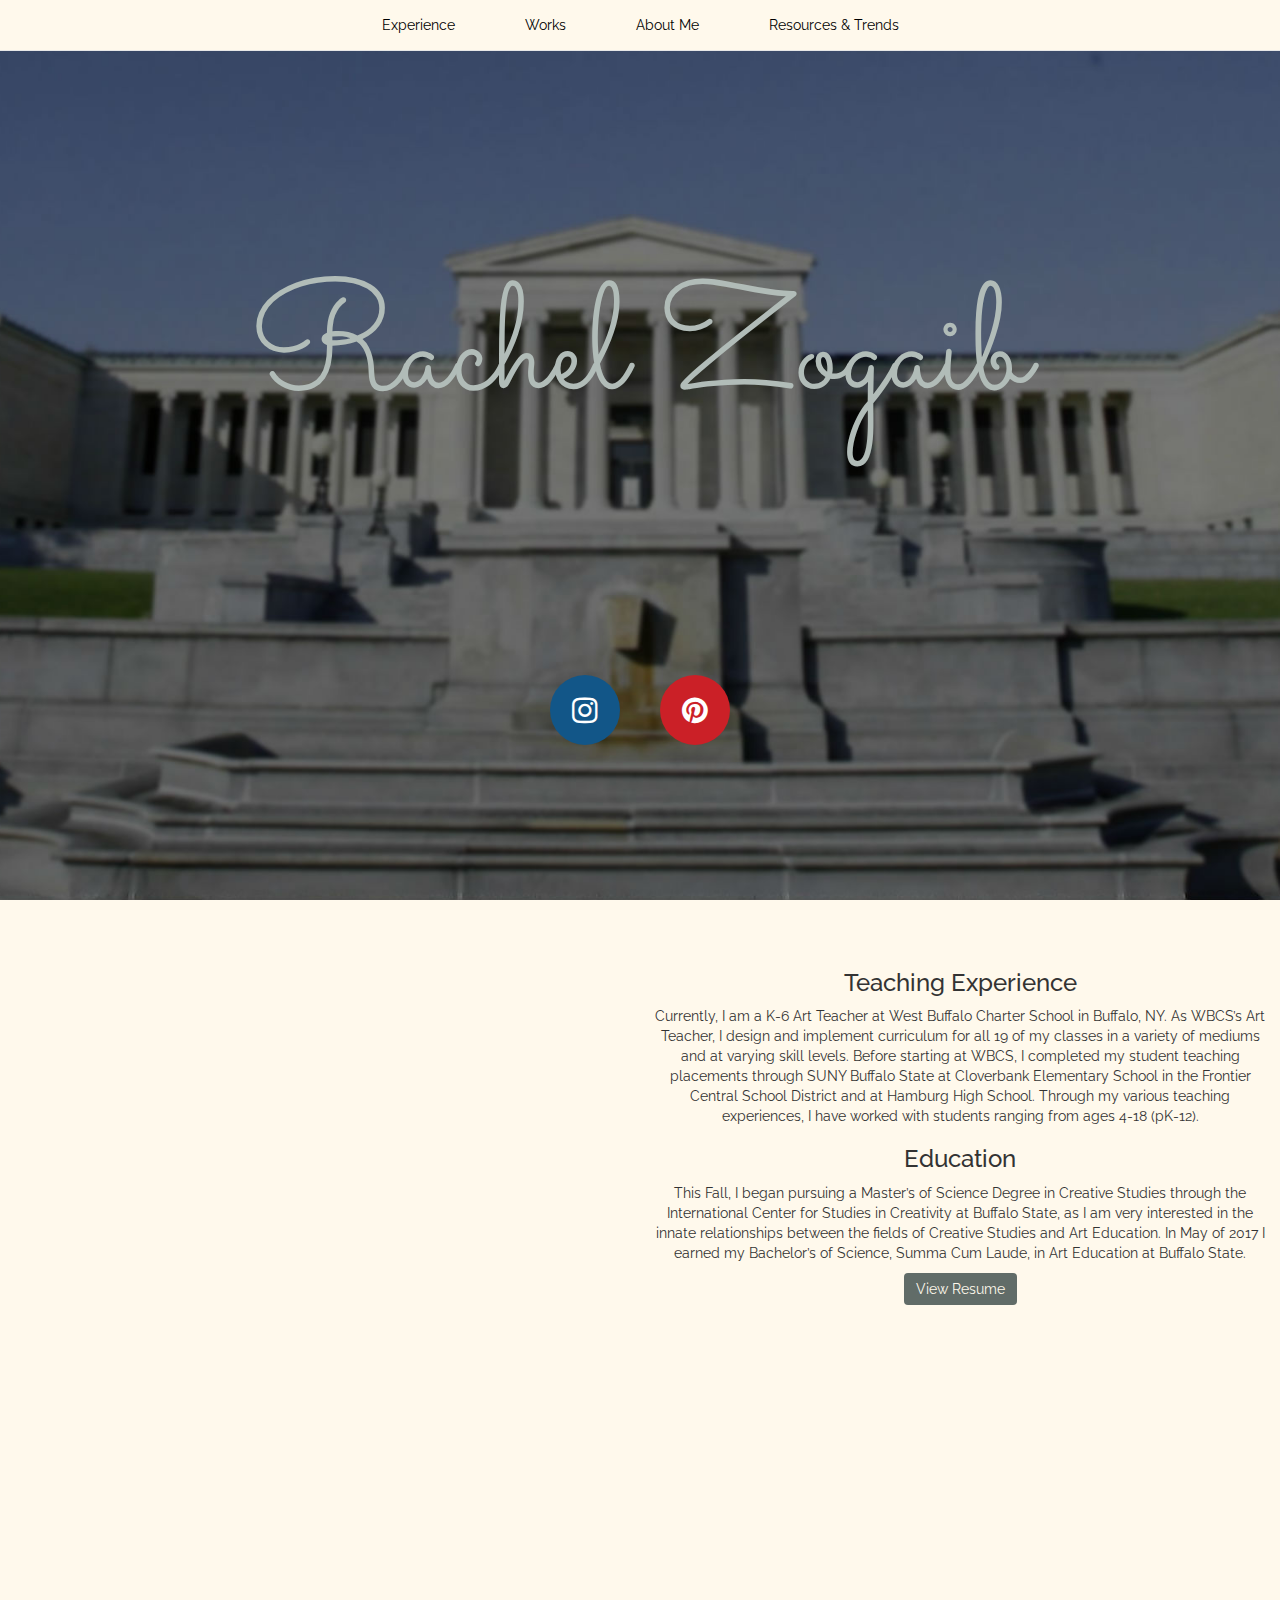
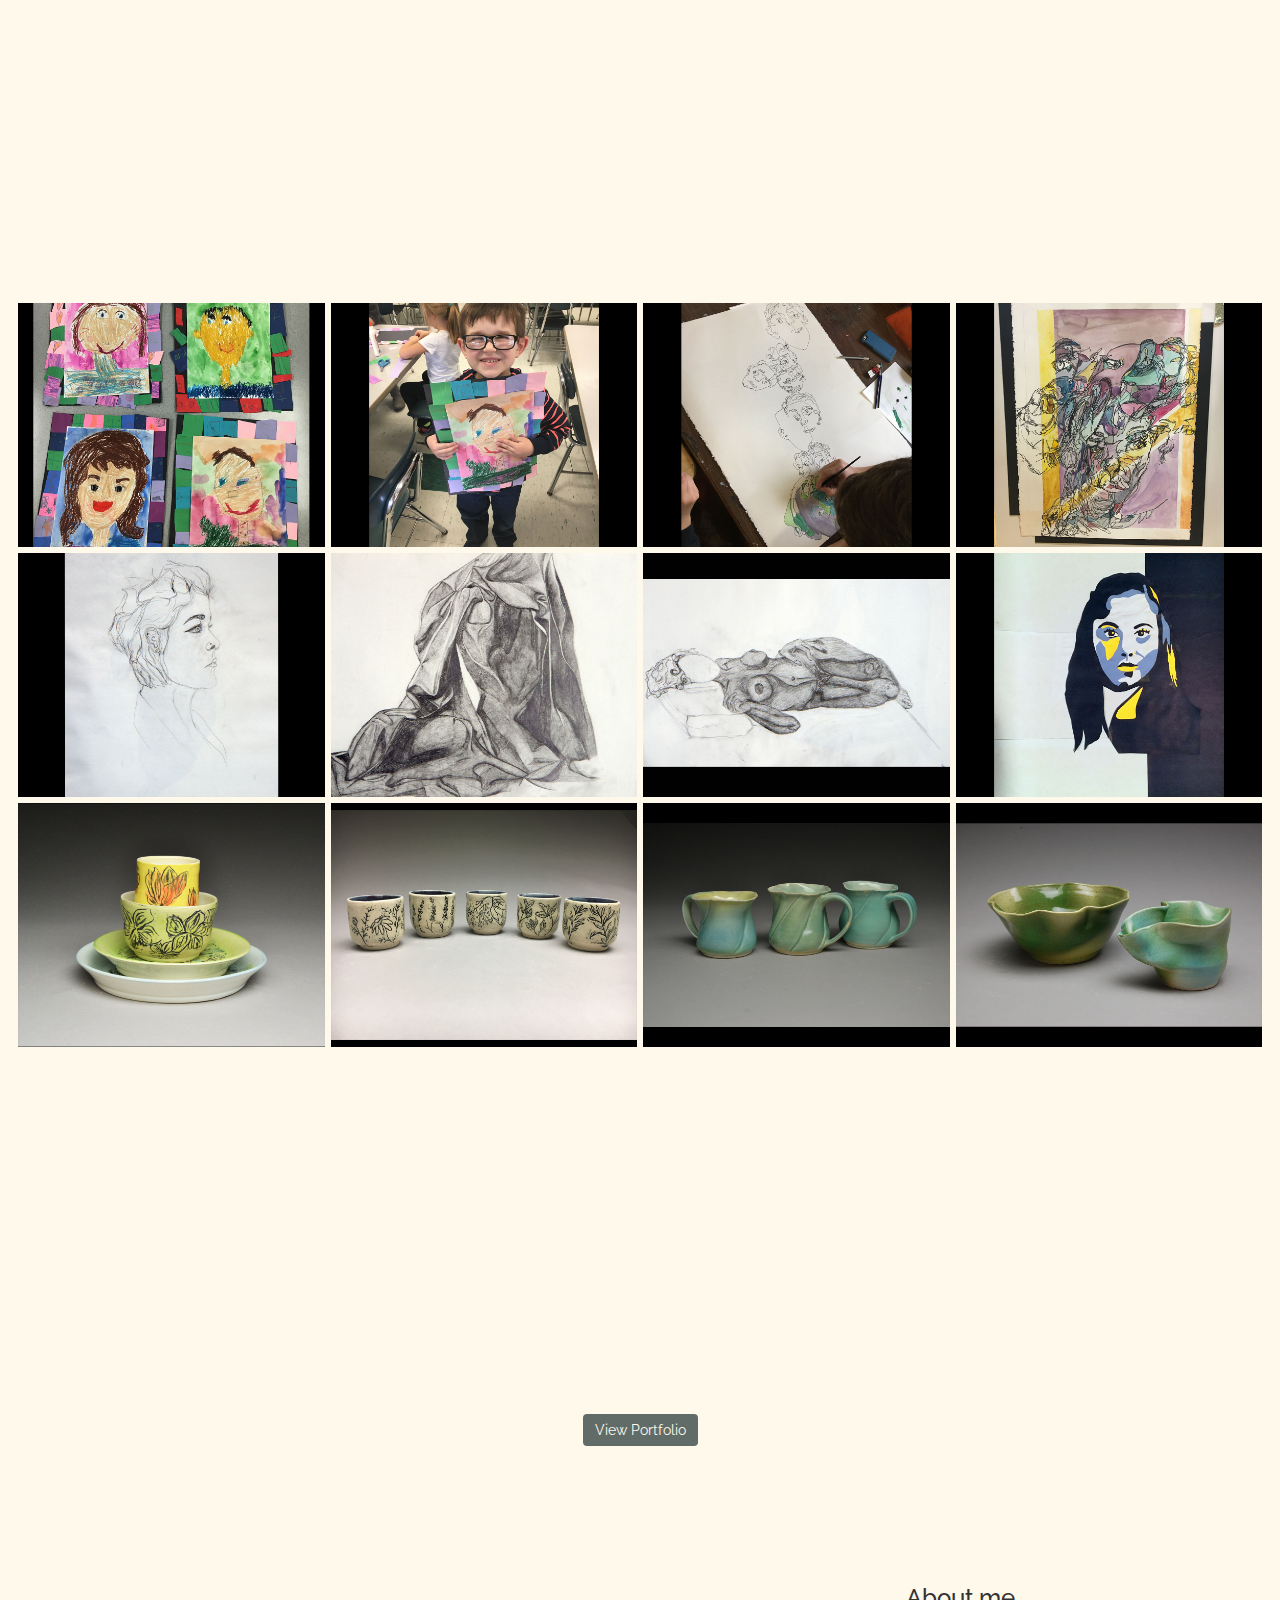
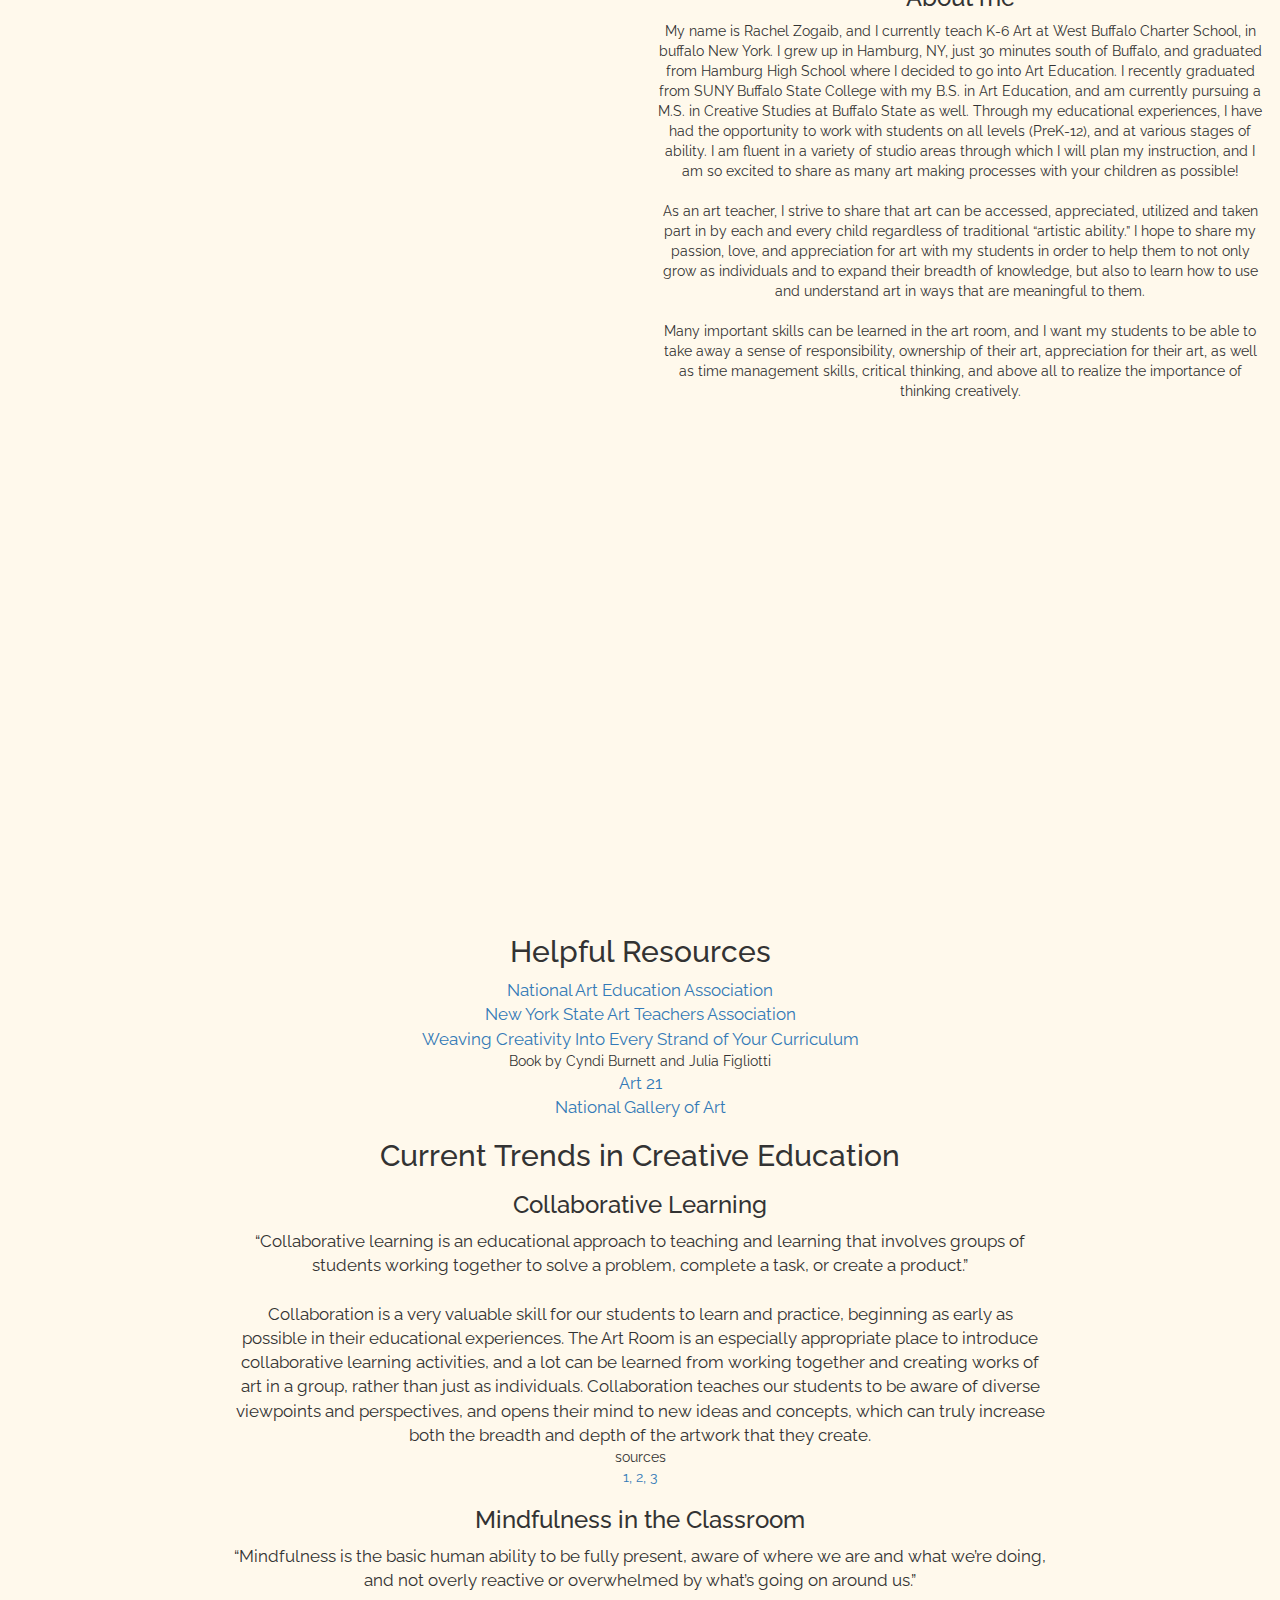
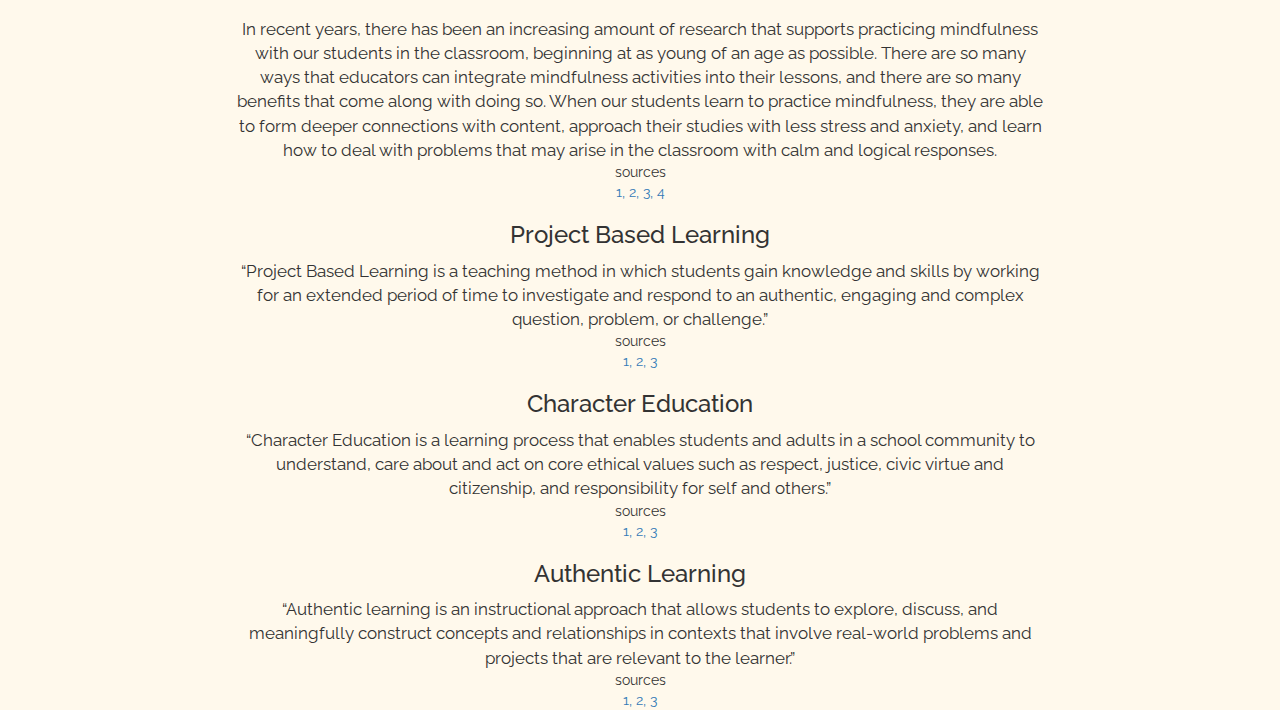
==== commit a24199aa: "Cleanup" ====
--- a/index.html
+++ b/index.html
@@ -8,7 +8,7 @@
         <title>Rachel Zogaib</title>
 
         <!-- Bootstrap -->
-        <link href="css/bootstrap.min.css" rel="stylesheet">
+        <link rel="stylesheet" href="https://maxcdn.bootstrapcdn.com/bootstrap/3.3.7/css/bootstrap.min.css" integrity="sha384-BVYiiSIFeK1dGmJRAkycuHAHRg32OmUcww7on3RYdg4Va+PmSTsz/K68vbdEjh4u" crossorigin="anonymous">
         <link href="css/main.css" rel="stylesheet">
         <link href="https://fonts.googleapis.com/css?family=Sacramento" rel="stylesheet">
         <link href="https://fonts.googleapis.com/css?family=Raleway" rel="stylesheet">
@@ -253,7 +253,7 @@
 
         <script src="https://ajax.googleapis.com/ajax/libs/jquery/1.12.4/jquery.min.js"></script>
         <script src="https://npmcdn.com/tether@1.2.4/dist/js/tether.min.js"></script>
-        <script src="js/bootstrap.min.js"></script>
+        <script src="https://maxcdn.bootstrapcdn.com/bootstrap/3.3.7/js/bootstrap.min.js" integrity="sha384-Tc5IQib027qvyjSMfHjOMaLkfuWVxZxUPnCJA7l2mCWNIpG9mGCD8wGNIcPD7Txa" crossorigin="anonymous"></script>
         <script src="js/jquery.easing.min.js"></script>
         <script src="js/masonry.pkgd.min.js"></script>
         <script src="js/main.js"></script>
--- a/css/main.css
+++ b/css/main.css
@@ -1,8 +1,12 @@
+:root {
+  --main-bg-color: #FFF9EC;
+}
+
 body, html {
     /* important */
     height: 100%;
     font-family: 'Raleway', sans-serif;
-    background-color: #E1ECE8;
+    background-color: var(--main-bg-color);
 }
 
 .portfolio-body {
@@ -17,12 +21,13 @@
 .container {
     width: 100%;
     min-width: 1024px;
-    background-color: #E1ECE8;
+    background-color: var(--main-bg-color);
 }
 
 .contain-width {
   min-width: 1024px;
   min-height: 620px;
+  height: 100%;
 }
 
 .navbar .navbar-collapse {
@@ -42,7 +47,7 @@
 }
 
 .navbar-default .navbar-nav>.active>a {
-  background-color: #c1cCc8 !important;
+  background-color: #E9E2D4 !important;
 }
 
 .resume {
@@ -58,18 +63,18 @@
 }
 
 .btn {
-  color: #E1ECE8;
+  color: var(--main-bg-color);
   background-color: #616C68;
   border: 0px;
 }
 
 .btn:hover {
-  color: #E1ECE8;
+  color: var(--main-bg-color);
   background-color: #414C48;
 }
 
 .btn:active {
-  color: #E1ECE8;
+  color: var(--main-bg-color);
   background-color: #313C38;
 }
 
@@ -100,7 +105,7 @@
 .separator {
     width: 100%;
     height: 50px;
-    background-color: #E1ECE8;
+    background-color: var(--main-bg-color);
     position: relative;
 }
 
